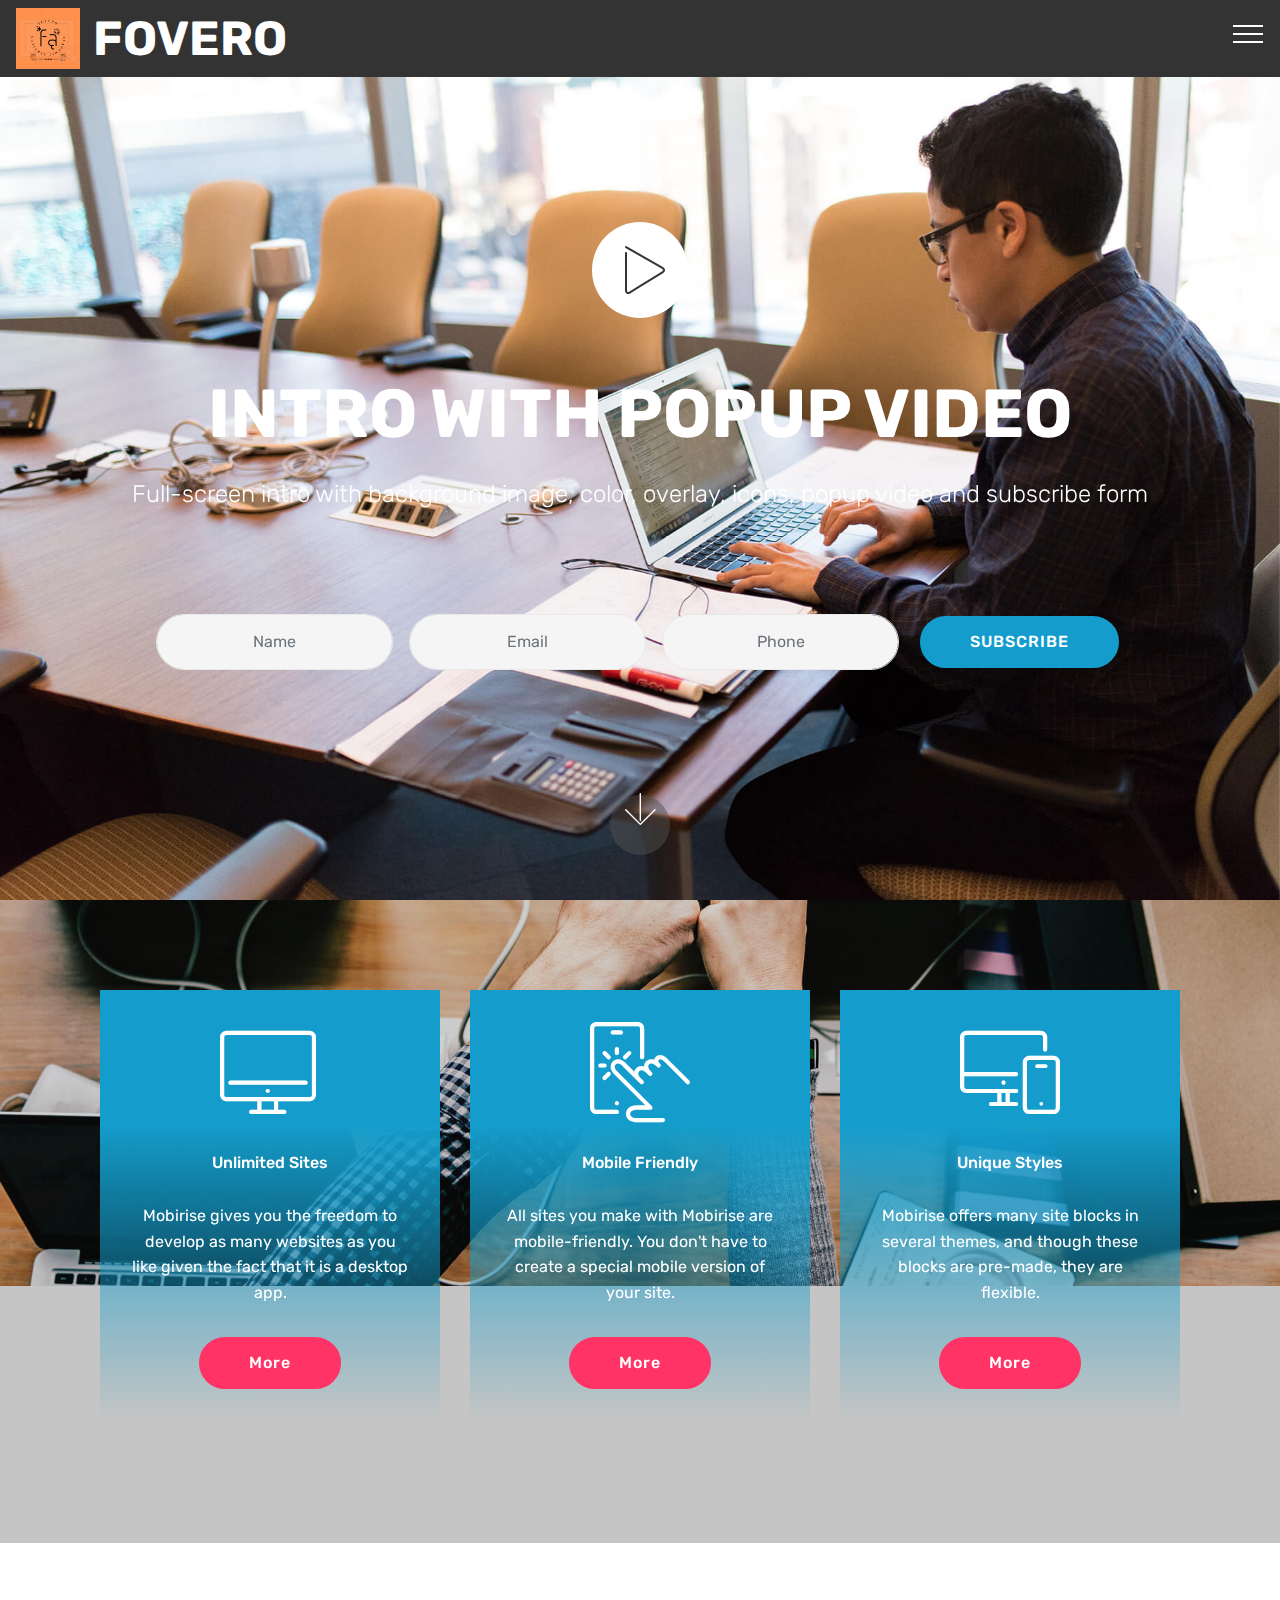
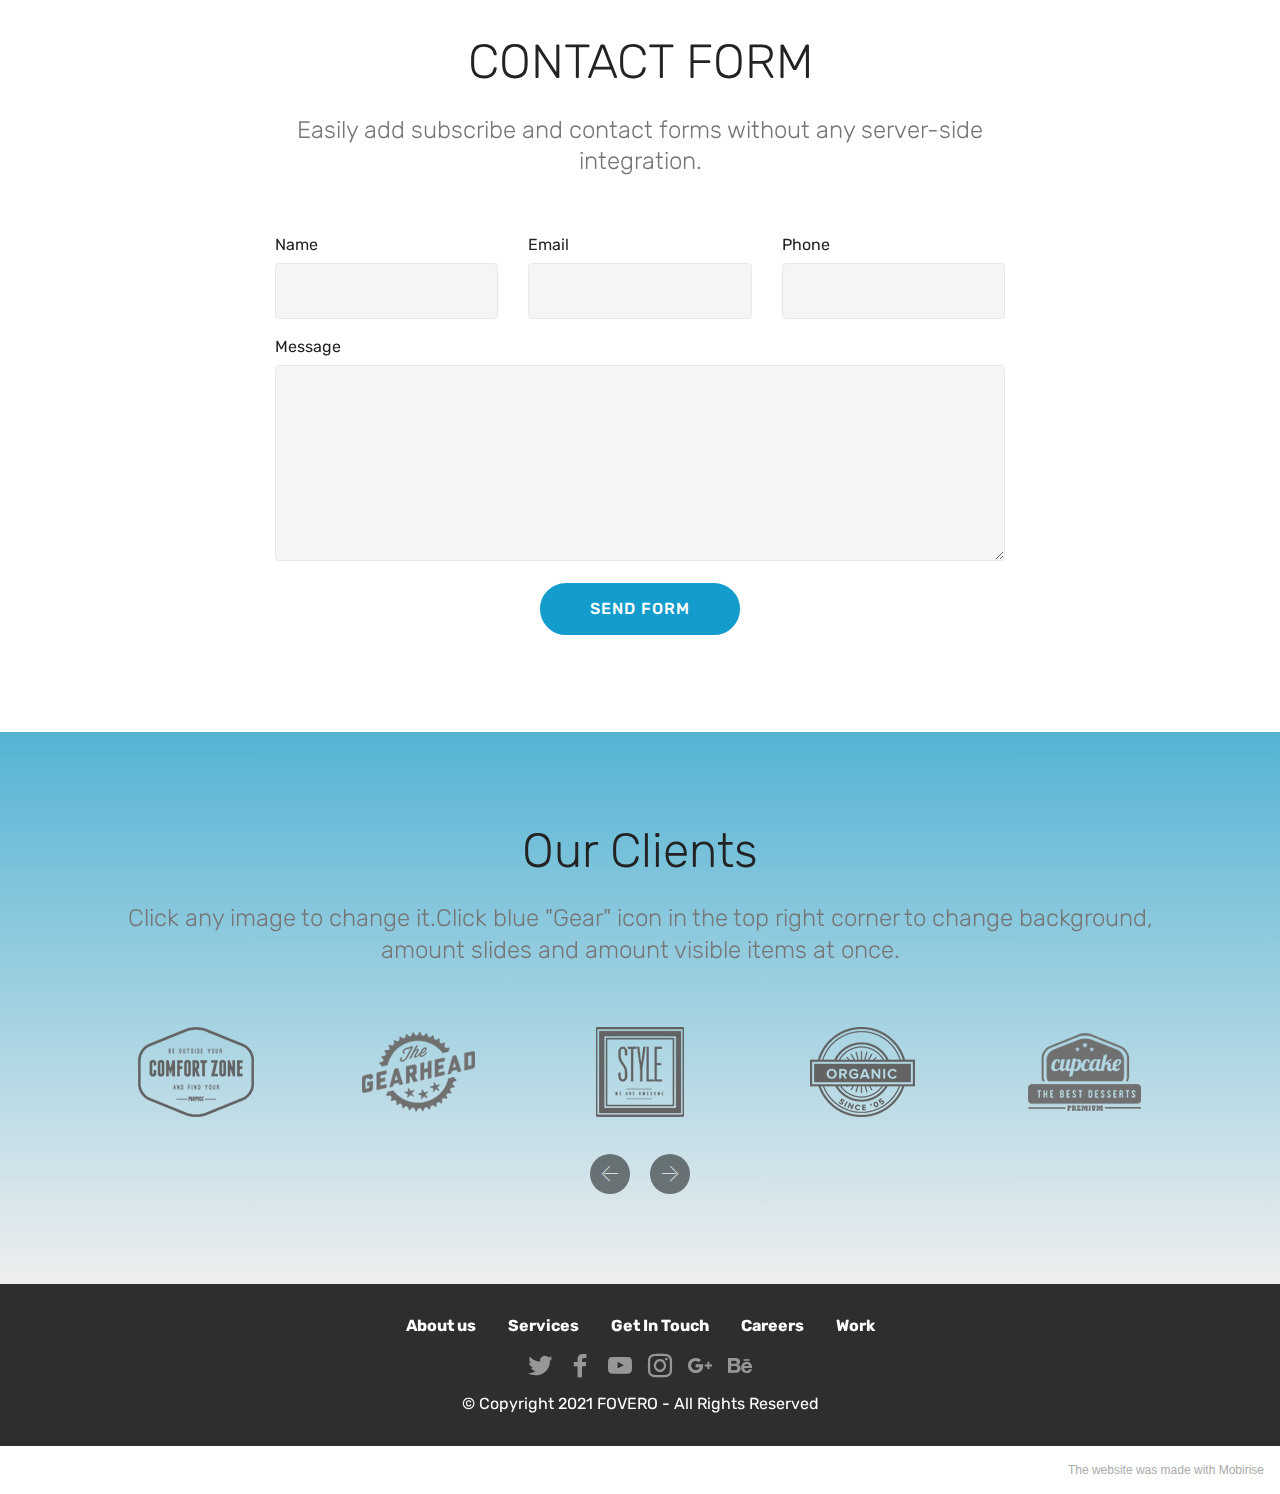
==== page1.html @ b253c5d9 "create github pages" ====
<!DOCTYPE html>
<html  >
<head>
  <!-- Site made with Mobirise Website Builder v5.2.0, https://mobirise.com -->
  <meta charset="UTF-8">
  <meta http-equiv="X-UA-Compatible" content="IE=edge">
  <meta name="generator" content="Mobirise v5.2.0, mobirise.com">
  <meta name="viewport" content="width=device-width, initial-scale=1, minimum-scale=1">
  <link rel="shortcut icon" href="assets/images/logo-122x116.png" type="image/x-icon">
  <meta name="description" content="Web Builder Description">
  
  
  <title>About Us</title>
  <link rel="stylesheet" href="assets/web/assets/mobirise-icons/mobirise-icons.css">
  <link rel="stylesheet" href="assets/bootstrap/css/bootstrap.min.css">
  <link rel="stylesheet" href="assets/bootstrap/css/bootstrap-grid.min.css">
  <link rel="stylesheet" href="assets/bootstrap/css/bootstrap-reboot.min.css">
  <link rel="stylesheet" href="assets/tether/tether.min.css">
  <link rel="stylesheet" href="assets/dropdown/css/style.css">
  <link rel="stylesheet" href="assets/socicon/css/styles.css">
  <link rel="stylesheet" href="assets/theme/css/style.css">
  <link rel="preload" as="style" href="assets/mobirise/css/mbr-additional.css"><link rel="stylesheet" href="assets/mobirise/css/mbr-additional.css" type="text/css">
  
  
  
  
</head>
<body>
  
  <section class="menu cid-snRO0mropA" once="menu" id="menu1-1">

    

    <nav class="navbar navbar-expand beta-menu navbar-dropdown align-items-center collapsed">
        <button class="navbar-toggler navbar-toggler-right" type="button" data-toggle="collapse" data-target="#navbarSupportedContent" aria-controls="navbarSupportedContent" aria-expanded="false" aria-label="Toggle navigation">
            <div class="hamburger">
                <span></span>
                <span></span>
                <span></span>
                <span></span>
            </div>
        </button>
        <div class="menu-logo">
            <div class="navbar-brand">
                <span class="navbar-logo">
                    <a href="https://mobirise.com">
                         <img src="assets/images/logo-122x116.png" alt="Mobirise" title="" style="height: 3.8rem;">
                    </a>
                </span>
                <span class="navbar-caption-wrap"><a class="navbar-caption text-white display-2" href="https://mobirise.com">
                        FOVERO</a></span>
            </div>
        </div>
        <div class="collapse navbar-collapse" id="navbarSupportedContent">
            <ul class="navbar-nav nav-dropdown" data-app-modern-menu="true"><li class="nav-item">
                    <a class="nav-link link text-white display-4" href="index.html">
                        <span class="mbri-home mbr-iconfont mbr-iconfont-btn"></span>
                        Services
                    </a>
                </li>
                <li class="nav-item">
                    <a class="nav-link link text-white display-4" href="#top">
                        <span class="mbri-search mbr-iconfont mbr-iconfont-btn"></span>
                        About Us
                    </a>
                </li></ul>
            <div class="navbar-buttons mbr-section-btn">
                <a class="btn btn-sm btn-primary display-4" href="https://mobirise.com">
                    <span class="mbri-save mbr-iconfont mbr-iconfont-btn "></span>
                    Try It Now!
                </a>
            </div>
        </div>
    </nav>
</section>

<section class="header13 cid-snRPPybQqR mbr-fullscreen mbr-parallax-background" id="header13-3">

    

    

    <div class="container">
        <div class="mbr-media show-modal align-center pb-4 mb-4 pt-5" data-modal=".modalWindow">
            <span class="mbri-play mbr-icofont"></span>
        </div>

        <h1 class="mbr-section-title align-center pb-3 mbr-white mbr-bold mbr-fonts-style display-1">
            INTRO WITH POPUP VIDEO
        </h1>

        <h3 class="mbr-section-subtitle mbr-fonts-style display-5">
            Full-screen intro with background image, color, overlay, icons, popup video and subscribe form
        </h3>

        <div class="container mt-5 pt-5 pb-5">
            <div class="media-container-column" data-form-type="formoid">
                <div data-form-alert="" hidden="">
                    Thanks for filling out the form!
                </div>

                <form class="form-inline" action="https://mobirise.eu/" method="post" data-form-title="Mobirise Form">
                    <input type="hidden" value="eRTT5lL+KS7j+IxpWlx6i//y8ORiAkQ9LmidI/5Sx6xkfhIDrjpSJiAZeFlljllAndSexQqhwToSU6Xwt6XE3cvXqV9BMJOxq1lUsDuPBnIW7+Q1lJ/7Zdvy3K9DIMgg" data-form-email="true">
                    <div class="form-group">
                        <input type="text" class="form-control input-sm input-inverse" name="name" required="" data-form-field="Name" placeholder="Name" id="name-header13-3">
                    </div>
                    <div class="form-group">
                        <input type="email" class="form-control input-sm input-inverse" name="email" required="" data-form-field="Email" placeholder="Email" id="email-header13-3">
                    </div>
                    <div class="form-group">
                        <input type="tel" class="form-control input-sm input-inverse" name="phone" data-form-field="Phone" placeholder="Phone" id="phone-header13-3">
                    </div>
                    <div class="buttons-wrap">
                        <button href="" class="btn btn-primary display-4" type="submit" role="button">SUBSCRIBE</button>
                    </div>
                </form>
            </div>
        </div>
    </div>

    <div>
        <div class="modalWindow" style="display: none;">
            <div class="modalWindow-container">
                <div class="modalWindow-video-container">
                    <div class="modalWindow-video">
                        <iframe width="100%" height="100%" frameborder="0" allowfullscreen="1" data-src="http://www.youtube.com/watch?v=uNCr7NdOJgw"></iframe>
                    </div>
                    <a class="close" role="button" data-dismiss="modal">
                        <span aria-hidden="true" class="mbri-close mbr-iconfont closeModal"></span>
                        <span class="sr-only">Close</span>
                    </a>
                </div>
            </div>
        </div>
    </div>

    <div class="mbr-arrow hidden-sm-down" aria-hidden="true">
        <a href="#next">
            <i class="mbri-down mbr-iconfont"></i>
        </a>
    </div>
</section>

<section class="features8 cid-snRPXCIhER mbr-parallax-background" id="features8-5">

    

    <div class="mbr-overlay" style="opacity: 0.2; background-color: rgb(35, 35, 35);">
    </div>

    <div class="container">
        <div class="media-container-row">

            <div class="card col-12 col-md-6 col-lg-4">
                <div class="card-img">
                    <span class="mbri-desktop mbr-iconfont"></span>
                </div>
                <div class="card-box align-center">
                    <h4 class="card-title mbr-fonts-style display-7">
                        Unlimited Sites
                    </h4>
                    <p class="mbr-text mbr-fonts-style display-7">
                       Mobirise gives you the freedom to develop as many websites as you like given the fact that it is a desktop app.
                    </p>
                    <div class="mbr-section-btn text-center">
                        <a href="https://mobirise.com" class="btn btn-secondary display-4">
                            More
                        </a>
                    </div>
                </div>
            </div>

            <div class="card col-12 col-md-6 col-lg-4">
                <div class="card-img">
                    <span class="mbri-touch mbr-iconfont"></span>
                </div>
                <div class="card-box align-center">
                    <h4 class="card-title mbr-fonts-style display-7">
                        Mobile Friendly
                    </h4>
                    <p class="mbr-text mbr-fonts-style display-7">
                       All sites you make with Mobirise are mobile-friendly. You don't have to create a special mobile version of your site.
                    </p>
                    <div class="mbr-section-btn text-center">
                        <a href="https://mobirise.com" class="btn btn-secondary display-4">
                            More
                        </a>
                    </div>
                </div>
            </div>

            <div class="card col-12 col-md-6 col-lg-4">
                <div class="card-img">
                    <span class="mbri-responsive mbr-iconfont"></span>
                </div>
                <div class="card-box align-center">
                    <h4 class="card-title mbr-fonts-style display-7">
                        Unique Styles
                    </h4>
                    <p class="mbr-text mbr-fonts-style display-7">
                       Mobirise offers many site blocks in several themes, and though these blocks are pre-made, they are flexible.
                    </p>
                    <div class="mbr-section-btn text-center">
                        <a href="https://mobirise.com" class="btn btn-secondary display-4">
                            More
                        </a>
                    </div>
                </div>
            </div>

            
        </div>
    </div>
</section>

<section class="mbr-section form1 cid-snRQ2F6PRm" id="form1-6">

    

    
    <div class="container">
        <div class="row justify-content-center">
            <div class="title col-12 col-lg-8">
                <h2 class="mbr-section-title align-center pb-3 mbr-fonts-style display-2">
                    CONTACT FORM
                </h2>
                <h3 class="mbr-section-subtitle align-center mbr-light pb-3 mbr-fonts-style display-5">
                    Easily add subscribe and contact forms without any server-side integration.
                </h3>
            </div>
        </div>
    </div>
    <div class="container">
        <div class="row justify-content-center">
            <div class="media-container-column col-lg-8" data-form-type="formoid">
                    <div data-form-alert="" hidden="">
                        Thanks for filling out the form!
                    </div>
            
                    <form class="mbr-form" action="https://mobirise.eu/" method="post" data-form-title="Mobirise Form"><input type="hidden" name="email" data-form-email="true" value="PCs3IxPAFLkKi8PGnDvGKsmo4PEe+CM0sZxFoYB54k511U6OTu9mCBRj+riLh9+Q/ldybeb1OrD71lNeW0p4+r71WjTHlvpxwL0dgWnmhMED/u3Ec/XRfTf2YKi1DI7R">
                        <div class="row row-sm-offset">
                            <div class="col-md-4 multi-horizontal" data-for="name">
                                <div class="form-group">
                                    <label class="form-control-label mbr-fonts-style display-7" for="name-form1-6">Name</label>
                                    <input type="text" class="form-control" name="name" data-form-field="Name" required="" id="name-form1-6">
                                </div>
                            </div>
                            <div class="col-md-4 multi-horizontal" data-for="email">
                                <div class="form-group">
                                    <label class="form-control-label mbr-fonts-style display-7" for="email-form1-6">Email</label>
                                    <input type="email" class="form-control" name="email" data-form-field="Email" required="" id="email-form1-6">
                                </div>
                            </div>
                            <div class="col-md-4 multi-horizontal" data-for="phone">
                                <div class="form-group">
                                    <label class="form-control-label mbr-fonts-style display-7" for="phone-form1-6">Phone</label>
                                    <input type="tel" class="form-control" name="phone" data-form-field="Phone" id="phone-form1-6">
                                </div>
                            </div>
                        </div>
                        <div class="form-group" data-for="message">
                            <label class="form-control-label mbr-fonts-style display-7" for="message-form1-6">Message</label>
                            <textarea type="text" class="form-control" name="message" rows="7" data-form-field="Message" id="message-form1-6"></textarea>
                        </div>
            
                        <span class="input-group-btn">
                            <button href="" type="submit" class="btn btn-primary btn-form display-4">SEND FORM</button>
                        </span>
                    </form>
            </div>
        </div>
    </div>
</section>

<section class="clients cid-snRQ9jUajP" id="clients-7">
      

    
        <div class="container mb-5">
            <div class="media-container-row">
                <div class="col-12 align-center">
                    <h2 class="mbr-section-title pb-3 mbr-fonts-style display-2">
                        Our Clients
                    </h2>
                    <h3 class="mbr-section-subtitle mbr-light mbr-fonts-style display-5">
                        Click any image to change it.Click blue "Gear" icon in the top right corner to change background, amount slides and amount visible items at once.
                    </h3>
                </div>
            </div>
        </div>

    <div class="container">
        <div class="carousel slide" data-ride="carousel" role="listbox">
            <div class="carousel-inner" data-visible="5">
                
                
                
                
                
            <div class="carousel-item ">
                    <div class="media-container-row">
                        <div class="col-md-12">
                            <div class="wrap-img ">
                                <img src="assets/images/1.png" class="img-responsive clients-img">
                            </div>
                        </div>
                    </div>
                </div><div class="carousel-item ">
                    <div class="media-container-row">
                        <div class="col-md-12">
                            <div class="wrap-img ">
                                <img src="assets/images/2.png" class="img-responsive clients-img">
                            </div>
                        </div>
                    </div>
                </div><div class="carousel-item ">
                    <div class="media-container-row">
                        <div class="col-md-12">
                            <div class="wrap-img ">
                                <img src="assets/images/3.png" class="img-responsive clients-img">
                            </div>
                        </div>
                    </div>
                </div><div class="carousel-item ">
                    <div class="media-container-row">
                        <div class="col-md-12">
                            <div class="wrap-img ">
                                <img src="assets/images/4.png" class="img-responsive clients-img">
                            </div>
                        </div>
                    </div>
                </div><div class="carousel-item ">
                    <div class="media-container-row">
                        <div class="col-md-12">
                            <div class="wrap-img ">
                                <img src="assets/images/5.png" class="img-responsive clients-img">
                            </div>
                        </div>
                    </div>
                </div></div>
            <div class="carousel-controls">
                <a data-app-prevent-settings="" class="carousel-control carousel-control-prev" role="button" data-slide="prev">
                    <span aria-hidden="true" class="mbri-left mbr-iconfont"></span>
                    <span class="sr-only">Previous</span>
                </a>
                <a data-app-prevent-settings="" class="carousel-control carousel-control-next" role="button" data-slide="next">
                    <span aria-hidden="true" class="mbri-right mbr-iconfont"></span>
                    <span class="sr-only">Next</span>
                </a>
            </div>
        </div>
    </div>
</section>

<section once="" class="cid-snRQcIll5e" id="footer7-8">

    

    

    <div class="container">
        <div class="media-container-row align-center mbr-white">
            <div class="row row-links">
                <ul class="foot-menu">
                    
                    
                    
                    
                    
                <li class="foot-menu-item mbr-fonts-style display-7">
                        <a class="text-white mbr-bold" href="#" target="_blank">About us</a>
                    </li><li class="foot-menu-item mbr-fonts-style display-7">
                        <a class="text-white mbr-bold" href="#" target="_blank">Services</a>
                    </li><li class="foot-menu-item mbr-fonts-style display-7">
                        <a class="text-white mbr-bold" href="#" target="_blank">Get In Touch</a>
                    </li><li class="foot-menu-item mbr-fonts-style display-7">
                        <a class="text-white mbr-bold" href="#" target="_blank">Careers</a>
                    </li><li class="foot-menu-item mbr-fonts-style display-7">
                        <a class="text-white mbr-bold" href="#" target="_blank">Work</a>
                    </li></ul>
            </div>
            <div class="row social-row">
                <div class="social-list align-right pb-2">
                    
                    
                    
                    
                    
                    
                <div class="soc-item">
                        <a href="https://twitter.com/mobirise" target="_blank">
                            <span class="socicon-twitter socicon mbr-iconfont mbr-iconfont-social"></span>
                        </a>
                    </div><div class="soc-item">
                        <a href="https://www.facebook.com/pages/Mobirise/1616226671953247" target="_blank">
                            <span class="socicon-facebook socicon mbr-iconfont mbr-iconfont-social"></span>
                        </a>
                    </div><div class="soc-item">
                        <a href="https://www.youtube.com/c/mobirise" target="_blank">
                            <span class="socicon-youtube socicon mbr-iconfont mbr-iconfont-social"></span>
                        </a>
                    </div><div class="soc-item">
                        <a href="https://instagram.com/mobirise" target="_blank">
                            <span class="socicon-instagram socicon mbr-iconfont mbr-iconfont-social"></span>
                        </a>
                    </div><div class="soc-item">
                        <a href="https://plus.google.com/u/0/+Mobirise" target="_blank">
                            <span class="socicon-googleplus socicon mbr-iconfont mbr-iconfont-social"></span>
                        </a>
                    </div><div class="soc-item">
                        <a href="https://www.behance.net/Mobirise" target="_blank">
                            <span class="socicon-behance socicon mbr-iconfont mbr-iconfont-social"></span>
                        </a>
                    </div></div>
            </div>
            <div class="row row-copirayt">
                <p class="mbr-text mb-0 mbr-fonts-style mbr-white align-center display-7">
                    © Copyright 2021 FOVERO - All Rights Reserved
                </p>
            </div>
        </div>
    </div>
</section><section style="background-color: #fff; font-family: -apple-system, BlinkMacSystemFont, 'Segoe UI', 'Roboto', 'Helvetica Neue', Arial, sans-serif; color:#aaa; font-size:12px; padding: 0; align-items: center; display: flex;"><a href="https://mobirise.site/n" style="flex: 1 1; height: 3rem; padding-left: 1rem;"></a><p style="flex: 0 0 auto; margin:0; padding-right:1rem;"><a href="https://mobirise.site/c" style="color:#aaa;">The</a> website was made with Mobirise</p></section><script src="assets/web/assets/jquery/jquery.min.js"></script>  <script src="assets/popper/popper.min.js"></script>  <script src="assets/bootstrap/js/bootstrap.min.js"></script>  <script src="assets/tether/tether.min.js"></script>  <script src="assets/smoothscroll/smooth-scroll.js"></script>  <script src="assets/dropdown/js/nav-dropdown.js"></script>  <script src="assets/dropdown/js/navbar-dropdown.js"></script>  <script src="assets/touchswipe/jquery.touch-swipe.min.js"></script>  <script src="assets/playervimeo/vimeo_player.js"></script>  <script src="assets/parallax/jarallax.min.js"></script>  <script src="assets/bootstrapcarouselswipe/bootstrap-carousel-swipe.js"></script>  <script src="assets/mbr-clients-slider/mbr-clients-slider.js"></script>  <script src="assets/theme/js/script.js"></script>  <script src="assets/formoid/formoid.min.js"></script>  
  
  
</body>
</html>
---- assets/web/assets/mobirise-icons/mobirise-icons.css ----
@font-face {
  font-family: 'MobiriseIcons';
  src:  url('mobirise-icons.eot?spat4u');
  src:  url('mobirise-icons.eot?spat4u#iefix') format('embedded-opentype'),
    url('mobirise-icons.ttf?spat4u') format('truetype'),
    url('mobirise-icons.woff?spat4u') format('woff'),
    url('mobirise-icons.svg?spat4u#MobiriseIcons') format('svg');
  font-weight: normal;
  font-style: normal;
  font-display: swap;
}

[class^="mbri-"], [class*=" mbri-"] {
  /* use !important to prevent issues with browser extensions that change fonts */
  font-family: MobiriseIcons !important;
  speak: none;
  font-style: normal;
  font-weight: normal;
  font-variant: normal;
  text-transform: none;
  line-height: 1;

  /* Better Font Rendering =========== */
  -webkit-font-smoothing: antialiased;
  -moz-osx-font-smoothing: grayscale;
}

.mbri-add-submenu:before {
  content: "\e900";
}
.mbri-alert:before {
  content: "\e901";
}
.mbri-align-center:before {
  content: "\e902";
}
.mbri-align-justify:before {
  content: "\e903";
}
.mbri-align-left:before {
  content: "\e904";
}
.mbri-align-right:before {
  content: "\e905";
}
.mbri-android:before {
  content: "\e906";
}
.mbri-apple:before {
  content: "\e907";
}
.mbri-arrow-down:before {
  content: "\e908";
}
.mbri-arrow-next:before {
  content: "\e909";
}
.mbri-arrow-prev:before {
  content: "\e90a";
}
.mbri-arrow-up:before {
  content: "\e90b";
}
.mbri-bold:before {
  content: "\e90c";
}
.mbri-bookmark:before {
  content: "\e90d";
}
.mbri-bootstrap:before {
  content: "\e90e";
}
.mbri-briefcase:before {
  content: "\e90f";
}
.mbri-browse:before {
  content: "\e910";
}
.mbri-bulleted-list:before {
  content: "\e911";
}
.mbri-calendar:before {
  content: "\e912";
}
.mbri-camera:before {
  content: "\e913";
}
.mbri-cart-add:before {
  content: "\e914";
}
.mbri-cart-full:before {
  content: "\e915";
}
.mbri-cash:before {
  content: "\e916";
}
.mbri-change-style:before {
  content: "\e917";
}
.mbri-chat:before {
  content: "\e918";
}
.mbri-clock:before {
  content: "\e919";
}
.mbri-close:before {
  content: "\e91a";
}
.mbri-cloud:before {
  content: "\e91b";
}
.mbri-code:before {
  content: "\e91c";
}
.mbri-contact-form:before {
  content: "\e91d";
}
.mbri-credit-card:before {
  content: "\e91e";
}
.mbri-cursor-click:before {
  content: "\e91f";
}
.mbri-cust-feedback:before {
  content: "\e920";
}
.mbri-database:before {
  content: "\e921";
}
.mbri-delivery:before {
  content: "\e922";
}
.mbri-desktop:before {
  content: "\e923";
}
.mbri-devices:before {
  content: "\e924";
}
.mbri-down:before {
  content: "\e925";
}
.mbri-download:before {
  content: "\e989";
}
.mbri-drag-n-drop:before {
  content: "\e927";
}
.mbri-drag-n-drop2:before {
  content: "\e928";
}
.mbri-edit:before {
  content: "\e929";
}
.mbri-edit2:before {
  content: "\e92a";
}
.mbri-error:before {
  content: "\e92b";
}
.mbri-extension:before {
  content: "\e92c";
}
.mbri-features:before {
  content: "\e92d";
}
.mbri-file:before {
  content: "\e92e";
}
.mbri-flag:before {
  content: "\e92f";
}
.mbri-folder:before {
  content: "\e930";
}
.mbri-gift:before {
  content: "\e931";
}
.mbri-github:before {
  content: "\e932";
}
.mbri-globe:before {
  content: "\e933";
}
.mbri-globe-2:before {
  content: "\e934";
}
.mbri-growing-chart:before {
  content: "\e935";
}
.mbri-hearth:before {
  content: "\e936";
}
.mbri-help:before {
  content: "\e937";
}
.mbri-home:before {
  content: "\e938";
}
.mbri-hot-cup:before {
  content: "\e939";
}
.mbri-idea:before {
  content: "\e93a";
}
.mbri-image-gallery:before {
  content: "\e93b";
}
.mbri-image-slider:before {
  content: "\e93c";
}
.mbri-info:before {
  content: "\e93d";
}
.mbri-italic:before {
  content: "\e93e";
}
.mbri-key:before {
  content: "\e93f";
}
.mbri-laptop:before {
  content: "\e940";
}
.mbri-layers:before {
  content: "\e941";
}
.mbri-left-right:before {
  content: "\e942";
}
.mbri-left:before {
  content: "\e943";
}
.mbri-letter:before {
  content: "\e944";
}
.mbri-like:before {
  content: "\e945";
}
.mbri-link:before {
  content: "\e946";
}
.mbri-lock:before {
  content: "\e947";
}
.mbri-login:before {
  content: "\e948";
}
.mbri-logout:before {
  content: "\e949";
}
.mbri-magic-stick:before {
  content: "\e94a";
}
.mbri-map-pin:before {
  content: "\e94b";
}
.mbri-menu:before {
  content: "\e94c";
}
.mbri-mobile:before {
  content: "\e94d";
}
.mbri-mobile2:before {
  content: "\e94e";
}
.mbri-mobirise:before {
  content: "\e94f";
}
.mbri-more-horizontal:before {
  content: "\e950";
}
.mbri-more-vertical:before {
  content: "\e951";
}
.mbri-music:before {
  content: "\e952";
}
.mbri-new-file:before {
  content: "\e953";
}
.mbri-numbered-list:before {
  content: "\e954";
}
.mbri-opened-folder:before {
  content: "\e955";
}
.mbri-pages:before {
  content: "\e956";
}
.mbri-paper-plane:before {
  content: "\e957";
}
.mbri-paperclip:before {
  content: "\e958";
}
.mbri-photo:before {
  content: "\e959";
}
.mbri-photos:before {
  content: "\e95a";
}
.mbri-pin:before {
  content: "\e95b";
}
.mbri-play:before {
  content: "\e95c";
}
.mbri-plus:before {
  content: "\e95d";
}
.mbri-preview:before {
  content: "\e95e";
}
.mbri-print:before {
  content: "\e95f";
}
.mbri-protect:before {
  content: "\e960";
}
.mbri-question:before {
  content: "\e961";
}
.mbri-quote-left:before {
  content: "\e962";
}
.mbri-quote-right:before {
  content: "\e963";
}
.mbri-refresh:before {
  content: "\e964";
}
.mbri-responsive:before {
  content: "\e965";
}
.mbri-right:before {
  content: "\e966";
}
.mbri-rocket:before {
  content: "\e967";
}
.mbri-sad-face:before {
  content: "\e968";
}
.mbri-sale:before {
  content: "\e969";
}
.mbri-save:before {
  content: "\e96a";
}
.mbri-search:before {
  content: "\e96b";
}
.mbri-setting:before {
  content: "\e96c";
}
.mbri-setting2:before {
  content: "\e96d";
}
.mbri-setting3:before {
  content: "\e96e";
}
.mbri-share:before {
  content: "\e96f";
}
.mbri-shopping-bag:before {
  content: "\e970";
}
.mbri-shopping-basket:before {
  content: "\e971";
}
.mbri-shopping-cart:before {
  content: "\e972";
}
.mbri-sites:before {
  content: "\e973";
}
.mbri-smile-face:before {
  content: "\e974";
}
.mbri-speed:before {
  content: "\e975";
}
.mbri-star:before {
  content: "\e976";
}
.mbri-success:before {
  content: "\e977";
}
.mbri-sun:before {
  content: "\e978";
}
.mbri-sun2:before {
  content: "\e979";
}
.mbri-tablet:before {
  content: "\e97a";
}
.mbri-tablet-vertical:before {
  content: "\e97b";
}
.mbri-target:before {
  content: "\e97c";
}
.mbri-timer:before {
  content: "\e97d";
}
.mbri-to-ftp:before {
  content: "\e97e";
}
.mbri-to-local-drive:before {
  content: "\e97f";
}
.mbri-touch-swipe:before {
  content: "\e980";
}
.mbri-touch:before {
  content: "\e981";
}
.mbri-trash:before {
  content: "\e982";
}
.mbri-underline:before {
  content: "\e983";
}
.mbri-unlink:before {
  content: "\e984";
}
.mbri-unlock:before {
  content: "\e985";
}
.mbri-up-down:before {
  content: "\e986";
}
.mbri-up:before {
  content: "\e987";
}
.mbri-update:before {
  content: "\e988";
}
.mbri-upload:before {
 content: "\e926"; 
}
.mbri-user:before {
  content: "\e98a";
}
.mbri-user2:before {
  content: "\e98b";
}
.mbri-users:before {
  content: "\e98c";
}
.mbri-video:before {
  content: "\e98d";
}
.mbri-video-play:before {
  content: "\e98e";
}
.mbri-watch:before {
  content: "\e98f";
}
.mbri-website-theme:before {
  content: "\e990";
}
.mbri-wifi:before {
  content: "\e991";
}
.mbri-windows:before {
  content: "\e992";
}
.mbri-zoom-out:before {
  content: "\e993";
}
.mbri-redo:before {
  content: "\e994";
}
.mbri-undo:before {
  content: "\e995";
}
---- assets/dropdown/css/style.css ----
.navbar-dropdown {
  left: 0;
  padding: 0;
  position: absolute;
  right: 0;
  top: 0;
  transition: all 0.45s ease;
  z-index: 1030;
  background: #282828; }
  .navbar-dropdown .navbar-logo {
    margin-right: 0.8rem;
    transition: margin 0.3s ease-in-out;
    vertical-align: middle; }
    .navbar-dropdown .navbar-logo img {
      height: 3.125rem;
      transition: all 0.3s ease-in-out; }
    .navbar-dropdown .navbar-logo.mbr-iconfont {
      font-size: 3.125rem;
      line-height: 3.125rem; }
  .navbar-dropdown .navbar-caption {
    font-weight: 700;
    white-space: normal;
    vertical-align: -4px;
    line-height: 3.125rem !important; }
    .navbar-dropdown .navbar-caption, .navbar-dropdown .navbar-caption:hover {
      color: inherit;
      text-decoration: none; }
  .navbar-dropdown .mbr-iconfont + .navbar-caption {
    vertical-align: -1px; }
  .navbar-dropdown.navbar-fixed-top {
    position: fixed; }
  .navbar-dropdown .navbar-brand span {
    vertical-align: -4px; }
  .navbar-dropdown.bg-color.transparent {
    background: none; }
  .navbar-dropdown.navbar-short .navbar-brand {
    padding: 0.625rem 0; }
    .navbar-dropdown.navbar-short .navbar-brand span {
      vertical-align: -1px; }
  .navbar-dropdown.navbar-short .navbar-caption {
    line-height: 2.375rem !important;
    vertical-align: -2px; }
  .navbar-dropdown.navbar-short .navbar-logo {
    margin-right: 0.5rem; }
    .navbar-dropdown.navbar-short .navbar-logo img {
      height: 2.375rem; }
    .navbar-dropdown.navbar-short .navbar-logo.mbr-iconfont {
      font-size: 2.375rem;
      line-height: 2.375rem; }
  .navbar-dropdown.navbar-short .mbr-table-cell {
    height: 3.625rem; }
  .navbar-dropdown .navbar-close {
    left: 0.6875rem;
    position: fixed;
    top: 0.75rem;
    z-index: 1000; }
  .navbar-dropdown .hamburger-icon {
    content: "";
    display: inline-block;
    vertical-align: middle;
    width: 16px;
    -webkit-box-shadow: 0 -6px 0 1px #282828,0 0 0 1px #282828,0 6px 0 1px #282828;
    -moz-box-shadow: 0 -6px 0 1px #282828,0 0 0 1px #282828,0 6px 0 1px #282828;
    box-shadow: 0 -6px 0 1px #282828,0 0 0 1px #282828,0 6px 0 1px #282828; }

.dropdown-menu .dropdown-toggle[data-toggle="dropdown-submenu"]::after {
  border-bottom: 0.35em solid transparent;
  border-left: 0.35em solid;
  border-right: 0;
  border-top: 0.35em solid transparent;
  margin-left: 0.3rem; }

.dropdown-menu .dropdown-item:focus {
  outline: 0; }

.nav-dropdown {
  font-size: 0.75rem;
  font-weight: 500;
  height: auto !important; }
  .nav-dropdown .nav-btn {
    padding-left: 1rem; }
  .nav-dropdown .link {
    margin: .667em 1.667em;
    font-weight: 500;
    padding: 0;
    transition: color .2s ease-in-out; }
    .nav-dropdown .link.dropdown-toggle {
      margin-right: 2.583em; }
      .nav-dropdown .link.dropdown-toggle::after {
        margin-left: .25rem;
        border-top: 0.35em solid;
        border-right: 0.35em solid transparent;
        border-left: 0.35em solid transparent;
        border-bottom: 0; }
      .nav-dropdown .link.dropdown-toggle[aria-expanded="true"] {
        margin: 0;
        padding: 0.667em 3.263em  0.667em 1.667em; }
  .nav-dropdown .link::after,
  .nav-dropdown .dropdown-item::after {
    color: inherit; }
  .nav-dropdown .btn {
    font-size: 0.75rem;
    font-weight: 700;
    letter-spacing: 0;
    margin-bottom: 0;
    padding-left: 1.25rem;
    padding-right: 1.25rem; }
  .nav-dropdown .dropdown-menu {
    border-radius: 0;
    border: 0;
    left: 0;
    margin: 0;
    padding-bottom: 1.25rem;
    padding-top: 1.25rem;
    position: relative; }
  .nav-dropdown .dropdown-submenu {
    margin-left: 0.125rem;
    top: 0; }
  .nav-dropdown .dropdown-item {
    font-weight: 500;
    line-height: 2;
    padding: 0.3846em 4.615em 0.3846em 1.5385em;
    position: relative;
    transition: color .2s ease-in-out, background-color .2s ease-in-out; }
    .nav-dropdown .dropdown-item::after {
      margin-top: -0.3077em;
      position: absolute;
      right: 1.1538em;
      top: 50%; }
    .nav-dropdown .dropdown-item:focus, .nav-dropdown .dropdown-item:hover {
      background: none; }

@media (max-width: 767px) {
  .nav-dropdown.navbar-toggleable-sm {
    bottom: 0;
    display: none;
    left: 0;
    overflow-x: hidden;
    position: fixed;
    top: 0;
    transform: translateX(-100%);
    -ms-transform: translateX(-100%);
    -webkit-transform: translateX(-100%);
    width: 18.75rem;
    z-index: 999; } }
.nav-dropdown.navbar-toggleable-xl {
  bottom: 0;
  display: none;
  left: 0;
  overflow-x: hidden;
  position: fixed;
  top: 0;
  transform: translateX(-100%);
  -ms-transform: translateX(-100%);
  -webkit-transform: translateX(-100%);
  width: 18.75rem;
  z-index: 999; }

.nav-dropdown-sm {
  display: block !important;
  overflow-x: hidden;
  overflow: auto;
  padding-top: 3.875rem; }
  .nav-dropdown-sm::after {
    content: "";
    display: block;
    height: 3rem;
    width: 100%; }
  .nav-dropdown-sm.collapse.in ~ .navbar-close {
    display: block !important; }
  .nav-dropdown-sm.collapsing, .nav-dropdown-sm.collapse.in {
    transform: translateX(0);
    -ms-transform: translateX(0);
    -webkit-transform: translateX(0);
    transition: all 0.25s ease-out;
    -webkit-transition: all 0.25s ease-out;
    background: #282828; }
  .nav-dropdown-sm.collapsing[aria-expanded="false"] {
    transform: translateX(-100%);
    -ms-transform: translateX(-100%);
    -webkit-transform: translateX(-100%); }
  .nav-dropdown-sm .nav-item {
    display: block;
    margin-left: 0 !important;
    padding-left: 0; }
  .nav-dropdown-sm .link,
  .nav-dropdown-sm .dropdown-item {
    border-top: 1px dotted rgba(255, 255, 255, 0.1);
    font-size: 0.8125rem;
    line-height: 1.6;
    margin: 0 !important;
    padding: 0.875rem 2.4rem 0.875rem 1.5625rem !important;
    position: relative;
    white-space: normal; }
    .nav-dropdown-sm .link:focus, .nav-dropdown-sm .link:hover,
    .nav-dropdown-sm .dropdown-item:focus,
    .nav-dropdown-sm .dropdown-item:hover {
      background: rgba(0, 0, 0, 0.2) !important;
      color: #c0a375; }
  .nav-dropdown-sm .nav-btn {
    position: relative;
    padding: 1.5625rem 1.5625rem 0 1.5625rem; }
    .nav-dropdown-sm .nav-btn::before {
      border-top: 1px dotted rgba(255, 255, 255, 0.1);
      content: "";
      left: 0;
      position: absolute;
      top: 0;
      width: 100%; }
    .nav-dropdown-sm .nav-btn + .nav-btn {
      padding-top: 0.625rem; }
      .nav-dropdown-sm .nav-btn + .nav-btn::before {
        display: none; }
  .nav-dropdown-sm .btn {
    padding: 0.625rem 0; }
  .nav-dropdown-sm .dropdown-toggle[data-toggle="dropdown-submenu"]::after {
    margin-left: .25rem;
    border-top: 0.35em solid;
    border-right: 0.35em solid transparent;
    border-left: 0.35em solid transparent;
    border-bottom: 0; }
  .nav-dropdown-sm .dropdown-toggle[data-toggle="dropdown-submenu"][aria-expanded="true"]::after {
    border-top: 0;
    border-right: 0.35em solid transparent;
    border-left: 0.35em solid transparent;
    border-bottom: 0.35em solid; }
  .nav-dropdown-sm .dropdown-menu {
    margin: 0;
    padding: 0;
    position: relative;
    top: 0;
    left: 0;
    width: 100%;
    border: 0;
    float: none;
    border-radius: 0;
    background: none; }
  .nav-dropdown-sm .dropdown-submenu {
    left: 100%;
    margin-left: 0.125rem;
    margin-top: -1.25rem;
    top: 0; }

.navbar-toggleable-sm .nav-dropdown .dropdown-menu {
  position: absolute; }

.navbar-toggleable-sm .nav-dropdown .dropdown-submenu {
  left: 100%;
  margin-left: 0.125rem;
  margin-top: -1.25rem;
  top: 0; }

.navbar-toggleable-sm.opened .nav-dropdown .dropdown-menu {
  position: relative; }

.navbar-toggleable-sm.opened .nav-dropdown .dropdown-submenu {
  left: 0;
  margin-left: 00rem;
  margin-top: 0rem;
  top: 0; }

.is-builder .nav-dropdown.collapsing {
  transition: none !important; }

/*# sourceMappingURL=style.css.map */
---- assets/socicon/css/styles.css ----
@charset "UTF-8";

@font-face {
  font-family: 'Socicon';
  src:  url('../fonts/socicon.eot');
  src:  url('../fonts/socicon.eot?#iefix') format('embedded-opentype'),
    url('../fonts/socicon.woff2') format('woff2'),
    url('../fonts/socicon.ttf') format('truetype'),
    url('../fonts/socicon.woff') format('woff'),
    url('../fonts/socicon.svg#socicon') format('svg');
  font-weight: normal;
  font-style: normal;
}

[data-icon]:before {
  font-family: "socicon" !important;
  content: attr(data-icon);
  font-style: normal !important;
  font-weight: normal !important;
  font-variant: normal !important;
  text-transform: none !important;
  speak: none;
  line-height: 1;
  -webkit-font-smoothing: antialiased;
  -moz-osx-font-smoothing: grayscale;
}

[class^="socicon-"], [class*=" socicon-"] {
  /* use !important to prevent issues with browser extensions that change fonts */
  font-family: 'Socicon' !important;
  speak: none;
  font-style: normal;
  font-weight: normal;
  font-variant: normal;
  text-transform: none;
  line-height: 1;

  /* Better Font Rendering =========== */
  -webkit-font-smoothing: antialiased;
  -moz-osx-font-smoothing: grayscale;
}

.socicon-eitaa:before {
  content: "\e97c";
}
.socicon-soroush:before {
  content: "\e97d";
}
.socicon-bale:before {
  content: "\e97e";
}
.socicon-zazzle:before {
  content: "\e97b";
}
.socicon-society6:before {
  content: "\e97a";
}
.socicon-redbubble:before {
  content: "\e979";
}
.socicon-avvo:before {
  content: "\e978";
}
.socicon-stitcher:before {
  content: "\e977";
}
.socicon-googlehangouts:before {
  content: "\e974";
}
.socicon-dlive:before {
  content: "\e975";
}
.socicon-vsco:before {
  content: "\e976";
}
.socicon-flipboard:before {
  content: "\e973";
}
.socicon-ubuntu:before {
  content: "\e958";
}
.socicon-artstation:before {
  content: "\e959";
}
.socicon-invision:before {
  content: "\e95a";
}
.socicon-torial:before {
  content: "\e95b";
}
.socicon-collectorz:before {
  content: "\e95c";
}
.socicon-seenthis:before {
  content: "\e95d";
}
.socicon-googleplaymusic:before {
  content: "\e95e";
}
.socicon-debian:before {
  content: "\e95f";
}
.socicon-filmfreeway:before {
  content: "\e960";
}
.socicon-gnome:before {
  content: "\e961";
}
.socicon-itchio:before {
  content: "\e962";
}
.socicon-jamendo:before {
  content: "\e963";
}
.socicon-mix:before {
  content: "\e964";
}
.socicon-sharepoint:before {
  content: "\e965";
}
.socicon-tinder:before {
  content: "\e966";
}
.socicon-windguru:before {
  content: "\e967";
}
.socicon-cdbaby:before {
  content: "\e968";
}
.socicon-elementaryos:before {
  content: "\e969";
}
.socicon-stage32:before {
  content: "\e96a";
}
.socicon-tiktok:before {
  content: "\e96b";
}
.socicon-gitter:before {
  content: "\e96c";
}
.socicon-letterboxd:before {
  content: "\e96d";
}
.socicon-threema:before {
  content: "\e96e";
}
.socicon-splice:before {
  content: "\e96f";
}
.socicon-metapop:before {
  content: "\e970";
}
.socicon-naver:before {
  content: "\e971";
}
.socicon-remote:before {
  content: "\e972";
}
.socicon-internet:before {
  content: "\e957";
}
.socicon-moddb:before {
  content: "\e94b";
}
.socicon-indiedb:before {
  content: "\e94c";
}
.socicon-traxsource:before {
  content: "\e94d";
}
.socicon-gamefor:before {
  content: "\e94e";
}
.socicon-pixiv:before {
  content: "\e94f";
}
.socicon-myanimelist:before {
  content: "\e950";
}
.socicon-blackberry:before {
  content: "\e951";
}
.socicon-wickr:before {
  content: "\e952";
}
.socicon-spip:before {
  content: "\e953";
}
.socicon-napster:before {
  content: "\e954";
}
.socicon-beatport:before {
  content: "\e955";
}
.socicon-hackerone:before {
  content: "\e956";
}
.socicon-hackernews:before {
  content: "\e946";
}
.socicon-smashwords:before {
  content: "\e947";
}
.socicon-kobo:before {
  content: "\e948";
}
.socicon-bookbub:before {
  content: "\e949";
}
.socicon-mailru:before {
  content: "\e94a";
}
.socicon-gitlab:before {
  content: "\e945";
}
.socicon-instructables:before {
  content: "\e944";
}
.socicon-portfolio:before {
  content: "\e943";
}
.socicon-codered:before {
  content: "\e940";
}
.socicon-origin:before {
  content: "\e941";
}
.socicon-nextdoor:before {
  content: "\e942";
}
.socicon-udemy:before {
  content: "\e93f";
}
.socicon-livemaster:before {
  content: "\e93e";
}
.socicon-crunchbase:before {
  content: "\e93b";
}
.socicon-homefy:before {
  content: "\e93c";
}
.socicon-calendly:before {
  content: "\e93d";
}
.socicon-realtor:before {
  content: "\e90f";
}
.socicon-tidal:before {
  content: "\e910";
}
.socicon-qobuz:before {
  content: "\e911";
}
.socicon-natgeo:before {
  content: "\e912";
}
.socicon-mastodon:before {
  content: "\e913";
}
.socicon-unsplash:before {
  content: "\e914";
}
.socicon-homeadvisor:before {
  content: "\e915";
}
.socicon-angieslist:before {
  content: "\e916";
}
.socicon-codepen:before {
  content: "\e917";
}
.socicon-slack:before {
  content: "\e918";
}
.socicon-openaigym:before {
  content: "\e919";
}
.socicon-logmein:before {
  content: "\e91a";
}
.socicon-fiverr:before {
  content: "\e91b";
}
.socicon-gotomeeting:before {
  content: "\e91c";
}
.socicon-aliexpress:before {
  content: "\e91d";
}
.socicon-guru:before {
  content: "\e91e";
}
.socicon-appstore:before {
  content: "\e91f";
}
.socicon-homes:before {
  content: "\e920";
}
.socicon-zoom:before {
  content: "\e921";
}
.socicon-alibaba:before {
  content: "\e922";
}
.socicon-craigslist:before {
  content: "\e923";
}
.socicon-wix:before {
  content: "\e924";
}
.socicon-redfin:before {
  content: "\e925";
}
.socicon-googlecalendar:before {
  content: "\e926";
}
.socicon-shopify:before {
  content: "\e927";
}
.socicon-freelancer:before {
  content: "\e928";
}
.socicon-seedrs:before {
  content: "\e929";
}
.socicon-bing:before {
  content: "\e92a";
}
.socicon-doodle:before {
  content: "\e92b";
}
.socicon-bonanza:before {
  content: "\e92c";
}
.socicon-squarespace:before {
  content: "\e92d";
}
.socicon-toptal:before {
  content: "\e92e";
}
.socicon-gust:before {
  content: "\e92f";
}
.socicon-ask:before {
  content: "\e930";
}
.socicon-trulia:before {
  content: "\e931";
}
.socicon-loomly:before {
  content: "\e932";
}
.socicon-ghost:before {
  content: "\e933";
}
.socicon-upwork:before {
  content: "\e934";
}
.socicon-fundable:before {
  content: "\e935";
}
.socicon-booking:before {
  content: "\e936";
}
.socicon-googlemaps:before {
  content: "\e937";
}
.socicon-zillow:before {
  content: "\e938";
}
.socicon-niconico:before {
  content: "\e939";
}
.socicon-toneden:before {
  content: "\e93a";
}
.socicon-augment:before {
  content: "\e908";
}
.socicon-bitbucket:before {
  content: "\e909";
}
.socicon-fyuse:before {
  content: "\e90a";
}
.socicon-yt-gaming:before {
  content: "\e90b";
}
.socicon-sketchfab:before {
  content: "\e90c";
}
.socicon-mobcrush:before {
  content: "\e90d";
}
.socicon-microsoft:before {
  content: "\e90e";
}
.socicon-pandora:before {
  content: "\e907";
}
.socicon-messenger:before {
  content: "\e906";
}
.socicon-gamewisp:before {
  content: "\e905";
}
.socicon-bloglovin:before {
  content: "\e904";
}
.socicon-tunein:before {
  content: "\e903";
}
.socicon-gamejolt:before {
  content: "\e901";
}
.socicon-trello:before {
  content: "\e902";
}
.socicon-spreadshirt:before {
  content: "\e900";
}
.socicon-500px:before {
  content: "\e000";
}
.socicon-8tracks:before {
  content: "\e001";
}
.socicon-airbnb:before {
  content: "\e002";
}
.socicon-alliance:before {
  content: "\e003";
}
.socicon-amazon:before {
  content: "\e004";
}
.socicon-amplement:before {
  content: "\e005";
}
.socicon-android:before {
  content: "\e006";
}
.socicon-angellist:before {
  content: "\e007";
}
.socicon-apple:before {
  content: "\e008";
}
.socicon-appnet:before {
  content: "\e009";
}
.socicon-baidu:before {
  content: "\e00a";
}
.socicon-bandcamp:before {
  content: "\e00b";
}
.socicon-battlenet:before {
  content: "\e00c";
}
.socicon-mixer:before {
  content: "\e00d";
}
.socicon-bebee:before {
  content: "\e00e";
}
.socicon-bebo:before {
  content: "\e00f";
}
.socicon-behance:before {
  content: "\e010";
}
.socicon-blizzard:before {
  content: "\e011";
}
.socicon-blogger:before {
  content: "\e012";
}
.socicon-buffer:before {
  content: "\e013";
}
.socicon-chrome:before {
  content: "\e014";
}
.socicon-coderwall:before {
  content: "\e015";
}
.socicon-curse:before {
  content: "\e016";
}
.socicon-dailymotion:before {
  content: "\e017";
}
.socicon-deezer:before {
  content: "\e018";
}
.socicon-delicious:before {
  content: "\e019";
}
.socicon-deviantart:before {
  content: "\e01a";
}
.socicon-diablo:before {
  content: "\e01b";
}
.socicon-digg:before {
  content: "\e01c";
}
.socicon-discord:before {
  content: "\e01d";
}
.socicon-disqus:before {
  content: "\e01e";
}
.socicon-douban:before {
  content: "\e01f";
}
.socicon-draugiem:before {
  content: "\e020";
}
.socicon-dribbble:before {
  content: "\e021";
}
.socicon-drupal:before {
  content: "\e022";
}
.socicon-ebay:before {
  content: "\e023";
}
.socicon-ello:before {
  content: "\e024";
}
.socicon-endomodo:before {
  content: "\e025";
}
.socicon-envato:before {
  content: "\e026";
}
.socicon-etsy:before {
  content: "\e027";
}
.socicon-facebook:before {
  content: "\e028";
}
.socicon-feedburner:before {
  content: "\e029";
}
.socicon-filmweb:before {
  content: "\e02a";
}
.socicon-firefox:before {
  content: "\e02b";
}
.socicon-flattr:before {
  content: "\e02c";
}
.socicon-flickr:before {
  content: "\e02d";
}
.socicon-formulr:before {
  content: "\e02e";
}
.socicon-forrst:before {
  content: "\e02f";
}
.socicon-foursquare:before {
  content: "\e030";
}
.socicon-friendfeed:before {
  content: "\e031";
}
.socicon-github:before {
  content: "\e032";
}
.socicon-goodreads:before {
  content: "\e033";
}
.socicon-google:before {
  content: "\e034";
}
.socicon-googlescholar:before {
  content: "\e035";
}
.socicon-googlegroups:before {
  content: "\e036";
}
.socicon-googlephotos:before {
  content: "\e037";
}
.socicon-googleplus:before {
  content: "\e038";
}
.socicon-grooveshark:before {
  content: "\e039";
}
.socicon-hackerrank:before {
  content: "\e03a";
}
.socicon-hearthstone:before {
  content: "\e03b";
}
.socicon-hellocoton:before {
  content: "\e03c";
}
.socicon-heroes:before {
  content: "\e03d";
}
.socicon-smashcast:before {
  content: "\e03e";
}
.socicon-horde:before {
  content: "\e03f";
}
.socicon-houzz:before {
  content: "\e040";
}
.socicon-icq:before {
  content: "\e041";
}
.socicon-identica:before {
  content: "\e042";
}
.socicon-imdb:before {
  content: "\e043";
}
.socicon-instagram:before {
  content: "\e044";
}
.socicon-issuu:before {
  content: "\e045";
}
.socicon-istock:before {
  content: "\e046";
}
.socicon-itunes:before {
  content: "\e047";
}
.socicon-keybase:before {
  content: "\e048";
}
.socicon-lanyrd:before {
  content: "\e049";
}
.socicon-lastfm:before {
  content: "\e04a";
}
.socicon-line:before {
  content: "\e04b";
}
.socicon-linkedin:before {
  content: "\e04c";
}
.socicon-livejournal:before {
  content: "\e04d";
}
.socicon-lyft:before {
  content: "\e04e";
}
.socicon-macos:before {
  content: "\e04f";
}
.socicon-mail:before {
  content: "\e050";
}
.socicon-medium:before {
  content: "\e051";
}
.socicon-meetup:before {
  content: "\e052";
}
.socicon-mixcloud:before {
  content: "\e053";
}
.socicon-modelmayhem:before {
  content: "\e054";
}
.socicon-mumble:before {
  content: "\e055";
}
.socicon-myspace:before {
  content: "\e056";
}
.socicon-newsvine:before {
  content: "\e057";
}
.socicon-nintendo:before {
  content: "\e058";
}
.socicon-npm:before {
  content: "\e059";
}
.socicon-odnoklassniki:before {
  content: "\e05a";
}
.socicon-openid:before {
  content: "\e05b";
}
.socicon-opera:before {
  content: "\e05c";
}
.socicon-outlook:before {
  content: "\e05d";
}
.socicon-overwatch:before {
  content: "\e05e";
}
.socicon-patreon:before {
  content: "\e05f";
}
.socicon-paypal:before {
  content: "\e060";
}
.socicon-periscope:before {
  content: "\e061";
}
.socicon-persona:before {
  content: "\e062";
}
.socicon-pinterest:before {
  content: "\e063";
}
.socicon-play:before {
  content: "\e064";
}
.socicon-player:before {
  content: "\e065";
}
.socicon-playstation:before {
  content: "\e066";
}
.socicon-pocket:before {
  content: "\e067";
}
.socicon-qq:before {
  content: "\e068";
}
.socicon-quora:before {
  content: "\e069";
}
.socicon-raidcall:before {
  content: "\e06a";
}
.socicon-ravelry:before {
  content: "\e06b";
}
.socicon-reddit:before {
  content: "\e06c";
}
.socicon-renren:before {
  content: "\e06d";
}
.socicon-researchgate:before {
  content: "\e06e";
}
.socicon-residentadvisor:before {
  content: "\e06f";
}
.socicon-reverbnation:before {
  content: "\e070";
}
.socicon-rss:before {
  content: "\e071";
}
.socicon-sharethis:before {
  content: "\e072";
}
.socicon-skype:before {
  content: "\e073";
}
.socicon-slideshare:before {
  content: "\e074";
}
.socicon-smugmug:before {
  content: "\e075";
}
.socicon-snapchat:before {
  content: "\e076";
}
.socicon-songkick:before {
  content: "\e077";
}
.socicon-soundcloud:before {
  content: "\e078";
}
.socicon-spotify:before {
  content: "\e079";
}
.socicon-stackexchange:before {
  content: "\e07a";
}
.socicon-stackoverflow:before {
  content: "\e07b";
}
.socicon-starcraft:before {
  content: "\e07c";
}
.socicon-stayfriends:before {
  content: "\e07d";
}
.socicon-steam:before {
  content: "\e07e";
}
.socicon-storehouse:before {
  content: "\e07f";
}
.socicon-strava:before {
  content: "\e080";
}
.socicon-streamjar:before {
  content: "\e081";
}
.socicon-stumbleupon:before {
  content: "\e082";
}
.socicon-swarm:before {
  content: "\e083";
}
.socicon-teamspeak:before {
  content: "\e084";
}
.socicon-teamviewer:before {
  content: "\e085";
}
.socicon-technorati:before {
  content: "\e086";
}
.socicon-telegram:before {
  content: "\e087";
}
.socicon-tripadvisor:before {
  content: "\e088";
}
.socicon-tripit:before {
  content: "\e089";
}
.socicon-triplej:before {
  content: "\e08a";
}
.socicon-tumblr:before {
  content: "\e08b";
}
.socicon-twitch:before {
  content: "\e08c";
}
.socicon-twitter:before {
  content: "\e08d";
}
.socicon-uber:before {
  content: "\e08e";
}
.socicon-ventrilo:before {
  content: "\e08f";
}
.socicon-viadeo:before {
  content: "\e090";
}
.socicon-viber:before {
  content: "\e091";
}
.socicon-viewbug:before {
  content: "\e092";
}
.socicon-vimeo:before {
  content: "\e093";
}
.socicon-vine:before {
  content: "\e094";
}
.socicon-vkontakte:before {
  content: "\e095";
}
.socicon-warcraft:before {
  content: "\e096";
}
.socicon-wechat:before {
  content: "\e097";
}
.socicon-weibo:before {
  content: "\e098";
}
.socicon-whatsapp:before {
  content: "\e099";
}
.socicon-wikipedia:before {
  content: "\e09a";
}
.socicon-windows:before {
  content: "\e09b";
}
.socicon-wordpress:before {
  content: "\e09c";
}
.socicon-wykop:before {
  content: "\e09d";
}
.socicon-xbox:before {
  content: "\e09e";
}
.socicon-xing:before {
  content: "\e09f";
}
.socicon-yahoo:before {
  content: "\e0a0";
}
.socicon-yammer:before {
  content: "\e0a1";
}
.socicon-yandex:before {
  content: "\e0a2";
}
.socicon-yelp:before {
  content: "\e0a3";
}
.socicon-younow:before {
  content: "\e0a4";
}
.socicon-youtube:before {
  content: "\e0a5";
}
.socicon-zapier:before {
  content: "\e0a6";
}
.socicon-zerply:before {
  content: "\e0a7";
}
.socicon-zomato:before {
  content: "\e0a8";
}
.socicon-zynga:before {
  content: "\e0a9";
}
---- assets/theme/css/style.css ----
.engine {
	position: absolute;
	text-indent: -2400px;
	text-align: center;
	padding: 0;
	top: 0;
	left: -2400px;
}/*!
 * Mobirise v4 theme (https://mobirise.com/)
 * Copyright 2017 Mobirise
 */
section {
  background-color: #eeeeee;
}

.form-control:focus {
  box-shadow: none;
}

:focus {
  outline: none;
}

body {
  font-style: normal;
  line-height: 1.5;
}

section,
.container,
.container-fluid {
  position: relative;
  word-wrap: break-word;
}

a.mbr-iconfont:hover {
  text-decoration: none;
}

.article .lead p,
.article .lead ul,
.article .lead ol,
.article .lead pre,
.article .lead blockquote {
  margin-bottom: 0;
}

ul,
ol,
pre,
blockquote {
  margin-bottom: 2.3125rem;
}

pre {
  background: #f4f4f4;
  padding: 10px 24px;
  white-space: pre-wrap;
}

.inactive {
  -webkit-user-select: none;
  -moz-user-select: none;
  -ms-user-select: none;
  user-select: none;
  pointer-events: none;
  -webkit-user-drag: none;
  user-drag: none;
}

.mbr-section__comments .row {
  justify-content: center;
  -webkit-justify-content: center;
}

a {
  font-style: normal;
  font-weight: 400;
  cursor: pointer;
}

a, a:hover {
  text-decoration: none;
}

figure {
  margin-bottom: 0;
}

body {
  color: #232323;
}

h1,
h2,
h3,
h4,
h5,
h6,
.h1,
.h2,
.h3,
.h4,
.h5,
.h6,
.display-1,
.display-2,
.display-3,
.display-4 {
  line-height: 1;
  word-break: break-word;
  word-wrap: break-word;
}

.mbr-section-title {
  font-style: normal;
  line-height: 1.2;
}

.mbr-section-subtitle {
  line-height: 1.3;
}

.mbr-text {
  font-style: normal;
  line-height: 1.6;
}

b,
strong {
  font-weight: bold;
}

blockquote {
  padding: 10px 0 10px 20px;
  position: relative;
  border-left: 2px solid;
  border-color: #ff3366;
}

input:-webkit-autofill, input:-webkit-autofill:hover, input:-webkit-autofill:focus, input:-webkit-autofill:active {
  transition-delay: 9999s;
  transition-property: background-color, color;
}

textarea[type='hidden'] {
  display: none;
}

body {
  position: relative;
}

section {
  background-position: 50% 50%;
  background-repeat: no-repeat;
  background-size: cover;
}

section .mbr-background-video,
section .mbr-background-video-preview {
  position: absolute;
  bottom: 0;
  left: 0;
  right: 0;
  top: 0;
}

.hidden {
  visibility: hidden;
}

.mbr-z-index20 {
  z-index: 20;
}

/*! Base colors */
.mbr-white {
  color: #ffffff;
}

.mbr-black {
  color: #000000;
}

.mbr-bg-white {
  background-color: #ffffff;
}

.mbr-bg-black {
  background-color: #000000;
}

/*! Text-aligns */
.align-left {
  text-align: left;
}

.align-center {
  text-align: center;
}

.align-right {
  text-align: right;
}

@media (max-width: 767px) {
  .align-left,
  .align-center,
  .align-right,
  .mbr-section-btn,
  .mbr-section-title {
    text-align: center;
  }
}

/*! Font-weight  */
.mbr-light {
  font-weight: 300;
}

.mbr-regular {
  font-weight: 400;
}

.mbr-semibold {
  font-weight: 500;
}

.mbr-bold {
  font-weight: 700;
}

/*! Media  */
.media-size-item {
  -moz-flex: 1 1 auto;
  -o-flex: 1 1 auto;
  flex: 1 1 auto;
}

.media-content {
  flex-basis: 100%;
}

.media-container-row {
  display: flex;
  flex-direction: row;
  flex-wrap: wrap;
  justify-content: center;
  align-content: center;
  align-items: start;
}

.media-container-row .media-size-item {
  width: 400px;
}

.media-container-column {
  display: flex;
  flex-direction: column;
  flex-wrap: wrap;
  justify-content: center;
  align-content: center;
  align-items: stretch;
}

.media-container-column > * {
  width: 100%;
}

@media (min-width: 992px) {
  .media-container-row {
    flex-wrap: nowrap;
  }
}

figure {
  overflow: hidden;
}

figure[mbr-media-size] {
  transition: width 0.1s;
}

.mbr-figure img,
.mbr-figure iframe {
  display: block;
  width: 100%;
}

.card {
  background-color: transparent;
  border: none;
}

.card-box {
  width: 100%;
}

.card-img {
  text-align: center;
  flex-shrink: 0;
  -webkit-flex-shrink: 0;
}

.media {
  max-width: 100%;
  margin: 0 auto;
}

.mbr-figure {
  -ms-grid-row-align: center;
  align-self: center;
}

.media-container > div {
  max-width: 100%;
}

.mbr-figure img,
.card-img img {
  width: 100%;
}

@media (max-width: 991px) {
  .media-size-item {
    width: auto !important;
  }
  .media {
    width: auto;
  }
  .mbr-figure {
    width: 100% !important;
  }
}

/*! Buttons */
.btn {
  font-weight: 500;
  border-width: 2px;
  font-style: normal;
  letter-spacing: 1px;
  margin: .4rem .8rem;
  white-space: normal;
  transition: all .3s ease-in-out;
  display: inline-flex;
  align-items: center;
  justify-content: center;
  word-break: break-word;
  -webkit-align-items: center;
  -webkit-justify-content: center;
  display: -webkit-inline-flex;
}

.btn-sm {
  font-weight: 500;
  letter-spacing: 1px;
  transition: all .3s ease-in-out;
}

.btn-md {
  font-weight: 500;
  letter-spacing: 1px;
  margin: .4rem .8rem !important;
  transition: all .3s ease-in-out;
}

.btn-lg {
  font-weight: 500;
  letter-spacing: 1px;
  margin: .4rem .8rem !important;
  transition: all .3s ease-in-out;
}

.mbr-section-btn {
  margin-left: -0.25rem;
  margin-right: -0.25rem;
  font-size: 0;
}

nav .mbr-section-btn {
  margin-left: 0rem;
  margin-right: 0rem;
}

.btn-form {
  border-radius: 0;
}

.btn-form:hover {
  cursor: pointer;
}

/*! Btn icon margin */
.btn .mbr-iconfont,
.btn.btn-sm .mbr-iconfont {
  cursor: pointer;
  margin-right: 0.5rem;
}

.btn.btn-md .mbr-iconfont,
.btn.btn-md .mbr-iconfont {
  margin-right: 0.8rem;
}

.mbr-regular {
  font-weight: 400;
}

.mbr-semibold {
  font-weight: 500;
}

.mbr-bold {
  font-weight: 700;
}

[type='submit'] {
  -webkit-appearance: none;
}

/*! Full-screen */
.mbr-fullscreen .mbr-overlay {
  min-height: 100vh;
}

.mbr-fullscreen {
  display: flex;
  display: -moz-flex;
  display: -ms-flex;
  display: -o-flex;
  align-items: center;
  -webkit-align-items: center;
  min-height: 100vh;
  padding-top: 3rem;
  padding-bottom: 3rem;
}

/*! Map */
.map {
  height: 25rem;
  position: relative;
}

.map iframe {
  width: 100%;
  height: 100%;
}

.mbr-overlay {
  background-color: #000;
  bottom: 0;
  left: 0;
  opacity: .5;
  position: absolute;
  right: 0;
  top: 0;
  z-index: 0;
  pointer-events: none;
}

/* Form */
blockquote {
  font-style: italic;
  padding: 10px 0 10px 20px;
  font-size: 1.09rem;
  position: relative;
  border-width: 3px;
}

.form-control {
  background-color: #f5f5f5;
  box-shadow: none;
  color: #565656;
  line-height: 1.43;
  min-height: 3.5em;
  padding: 1.07em .5em;
}

.form-control, .form-control:focus {
  border: 1px solid #e8e8e8;
}

.form-active .form-control:invalid {
  border-color: red;
}

.form-control-label {
  position: relative;
  cursor: pointer;
  margin-bottom: .357em;
  padding: 0;
}

.alert {
  color: #ffffff;
  border-radius: 0;
  border: 0;
  font-size: .875rem;
  line-height: 1.5;
  margin-bottom: 1.875rem;
  padding: 1.25rem;
  position: relative;
}

.alert.alert-form::after {
  background-color: inherit;
  bottom: -7px;
  content: "";
  display: block;
  height: 14px;
  left: 50%;
  margin-left: -7px;
  position: absolute;
  transform: rotate(45deg);
  width: 14px;
  -webkit-transform: rotate(45deg);
}

.form-asterisk {
  font-family: initial;
  position: absolute;
  top: -2px;
  font-weight: normal;
}

/*! Scroll to top arrow */
#scrollToTop a i:before {
  content: '';
  position: absolute;
  height: 40%;
  top: 25%;
  background: #fff;
  width: 2px;
  left: calc(50% - 1px);
}

#scrollToTop a i:after {
  content: '';
  position: absolute;
  display: block;
  border-top: 2px solid #fff;
  border-right: 2px solid #fff;
  width: 40%;
  height: 40%;
  left: 30%;
  bottom: 30%;
  transform: rotate(135deg);
  -webkit-transform: rotate(135deg);
}

.mbr-arrow-up {
  bottom: 25px;
  right: 90px;
  position: fixed;
  text-align: right;
  z-index: 5000;
  color: #ffffff;
  font-size: 32px;
  transform: rotate(180deg);
  -webkit-transform: rotate(180deg);
}

.mbr-arrow-up a {
  background: rgba(0, 0, 0, 0.2);
  border-radius: 3px;
  color: #fff;
  display: inline-block;
  height: 60px;
  width: 60px;
  outline-style: none !important;
  position: relative;
  text-decoration: none;
  transition: all 0.3s ease-in-out;
  cursor: pointer;
  text-align: center;
}

.mbr-arrow-up a:hover {
  background-color: rgba(0, 0, 0, 0.4);
}

.mbr-arrow-up a i {
  line-height: 60px;
}

.mbr-arrow-up-icon {
  display: block;
  color: #fff;
}

.mbr-arrow-up-icon::before {
  content: '\203a';
  display: inline-block;
  font-family: serif;
  font-size: 32px;
  line-height: 1;
  font-style: normal;
  position: relative;
  top: 6px;
  left: -4px;
  -webkit-transform: rotate(-90deg);
  transform: rotate(-90deg);
}

/*! Arrow Down */
.mbr-arrow {
  position: absolute;
  bottom: 45px;
  left: 50%;
  width: 60px;
  height: 60px;
  cursor: pointer;
  background-color: rgba(80, 80, 80, 0.5);
  border-radius: 50%;
  -webkit-transform: translateX(-50%);
  transform: translateX(-50%);
}

.mbr-arrow > a {
  display: inline-block;
  text-decoration: none;
  outline-style: none;
  -webkit-animation: arrowdown 1.7s ease-in-out infinite;
  animation: arrowdown 1.7s ease-in-out infinite;
}

.mbr-arrow > a > i {
  position: absolute;
  top: -2px;
  left: 15px;
  font-size: 2rem;
}

@keyframes arrowdown {
  0% {
    transform: translateY(0px);
    -webkit-transform: translateY(0px);
  }
  50% {
    transform: translateY(-5px);
    -webkit-transform: translateY(-5px);
  }
  100% {
    transform: translateY(0px);
    -webkit-transform: translateY(0px);
  }
}

@-webkit-keyframes arrowdown {
  0% {
    transform: translateY(0px);
    -webkit-transform: translateY(0px);
  }
  50% {
    transform: translateY(-5px);
    -webkit-transform: translateY(-5px);
  }
  100% {
    transform: translateY(0px);
    -webkit-transform: translateY(0px);
  }
}

@media (max-width: 500px) {
  .mbr-arrow-up {
    left: 50%;
    right: auto;
    transform: translateX(-50%) rotate(180deg);
    -webkit-transform: translateX(-50%) rotate(180deg);
  }
}

/*Gradients animation*/
@keyframes gradient-animation {
  from {
    background-position: 0% 100%;
    -webkit-animation-timing-function: ease-in-out;
            animation-timing-function: ease-in-out;
  }
  to {
    background-position: 100% 0%;
    -webkit-animation-timing-function: ease-in-out;
            animation-timing-function: ease-in-out;
  }
}

@-webkit-keyframes gradient-animation {
  from {
    background-position: 0% 100%;
    -webkit-animation-timing-function: ease-in-out;
            animation-timing-function: ease-in-out;
  }
  to {
    background-position: 100% 0%;
    -webkit-animation-timing-function: ease-in-out;
            animation-timing-function: ease-in-out;
  }
}

.bg-gradient {
  background-size: 200% 200%;
  animation: gradient-animation 5s infinite alternate;
  -webkit-animation: gradient-animation 5s infinite alternate;
}

.menu .navbar-brand {
  display: -webkit-flex;
}

.menu .navbar-brand span {
  display: flex;
  display: -webkit-flex;
}

.menu .navbar-brand .navbar-caption-wrap {
  display: -webkit-flex;
}

.menu .navbar-brand .navbar-logo img {
  display: -webkit-flex;
}

@media (min-width: 768px) and (max-width: 1023px) {
  .menu .navbar-toggleable-sm .navbar-nav {
    display: -ms-flexbox;
  }
}

@media (max-width: 1023px) {
  .menu .navbar-collapse {
    max-height: 93.5vh;
  }
  .menu .navbar-collapse.show {
    overflow: auto;
  }
}

@media (min-width: 1024px) {
  .menu .navbar-nav.nav-dropdown {
    display: -webkit-flex;
  }
  .menu .navbar-toggleable-sm .navbar-collapse {
    display: -webkit-flex !important;
  }
  .menu .collapsed .navbar-collapse {
    max-height: 93.5vh;
  }
  .menu .collapsed .navbar-collapse.show {
    overflow: auto;
  }
}

@media (max-width: 767px) {
  .menu .navbar-collapse {
    max-height: 80vh;
  }
}

/* Others*/
.note-check a[data-value=Rubik] {
  font-style: normal;
}

.mbr-arrow a {
  color: #ffffff;
}

@media (max-width: 767px) {
  .mbr-arrow {
    display: none;
  }
}

.navbar {
  display: -webkit-flex;
  -webkit-flex-wrap: wrap;
  -webkit-align-items: center;
  -webkit-justify-content: space-between;
}

.navbar-collapse {
  -webkit-flex-basis: 100%;
  -webkit-flex-grow: 1;
  -webkit-align-items: center;
}

.nav-dropdown .link {
  padding: 0.667em 1.667em !important;
  margin: 0 !important;
}

.nav {
  display: -webkit-flex;
  -webkit-flex-wrap: wrap;
}

.row {
  display: -webkit-flex;
  -webkit-flex-wrap: wrap;
}

.justify-content-center {
  -webkit-justify-content: center;
}

.form-inline {
  display: -webkit-flex;
  -webkit-align-items: center;
}

.card-wrapper {
  -webkit-flex: 1;
}

.carousel-control {
  z-index: 10;
  display: -webkit-flex;
  -webkit-align-items: center;
  -webkit-justify-content: center;
}

.carousel-controls {
  display: -webkit-flex;
}

.media {
  display: -webkit-flex;
}

.form-group:focus {
  outline: none;
}

.jq-selectbox__select {
  padding: 1.07em 0.5em;
  position: absolute;
  top: 0;
  left: 0;
  width: 100%;
}

.jq-selectbox__dropdown {
  position: absolute;
  top: 100%;
  left: 0 !important;
  width: 100% !important;
}

.jq-selectbox__trigger-arrow {
  -webkit-transform: translateY(-50%);
          transform: translateY(-50%);
}

.jq-selectbox li {
  padding: 1.07em 0.5em;
}

input[type='range'] {
  padding-left: 0 !important;
  padding-right: 0 !important;
}

.modal-dialog,
.modal-content {
  height: 100%;
}

.modal-dialog .carousel-inner {
  height: calc(100vh - 1.75rem);
}

@media (max-width: 575px) {
  .modal-dialog .carousel-inner {
    height: calc(100vh - 1rem);
  }
}

.carousel-item {
  text-align: center;
}

.carousel-item img {
  margin: auto;
}

.navbar-toggler {
  align-self: flex-start;
  padding: 0.25rem 0.75rem;
  font-size: 1.25rem;
  line-height: 1;
  background: transparent;
  border: 1px solid transparent;
  border-radius: 0.25rem;
}

.navbar-toggler:focus,
.navbar-toggler:hover {
  text-decoration: none;
}

.navbar-toggler-icon {
  display: inline-block;
  width: 1.5em;
  height: 1.5em;
  vertical-align: middle;
  content: '';
  background: no-repeat center center;
  background-size: 100% 100%;
}

.navbar-toggler-left {
  position: absolute;
  left: 1rem;
}

.navbar-toggler-right {
  position: absolute;
  right: 1rem;
}

@media (max-width: 575px) {
  .navbar-toggleable .navbar-nav .dropdown-menu {
    position: static;
    float: none;
  }
  .navbar-toggleable > .container {
    padding-right: 0;
    padding-left: 0;
  }
}

@media (min-width: 576px) {
  .navbar-toggleable {
    flex-direction: row;
    flex-wrap: nowrap;
    align-items: center;
  }
  .navbar-toggleable .navbar-nav {
    flex-direction: row;
  }
  .navbar-toggleable .navbar-nav .nav-link {
    padding-right: 0.5rem;
    padding-left: 0.5rem;
  }
  .navbar-toggleable > .container {
    display: flex;
    flex-wrap: nowrap;
    align-items: center;
  }
  .navbar-toggleable .navbar-collapse {
    display: flex !important;
    width: 100%;
  }
  .navbar-toggleable .navbar-toggler {
    display: none;
  }
}

@media (max-width: 767px) {
  .navbar-toggleable-sm .navbar-nav .dropdown-menu {
    position: static;
    float: none;
  }
  .navbar-toggleable-sm > .container {
    padding-right: 0;
    padding-left: 0;
  }
}

@media (min-width: 768px) {
  .navbar-toggleable-sm {
    flex-direction: row;
    flex-wrap: nowrap;
    align-items: center;
  }
  .navbar-toggleable-sm .navbar-nav {
    flex-direction: row;
  }
  .navbar-toggleable-sm .navbar-nav .nav-link {
    padding-right: 0.5rem;
    padding-left: 0.5rem;
  }
  .navbar-toggleable-sm > .container {
    display: flex;
    flex-wrap: nowrap;
    align-items: center;
  }
  .navbar-toggleable-sm .navbar-collapse {
    display: none;
    width: 100%;
  }
  .navbar-toggleable-sm .navbar-toggler {
    display: none;
  }
}

@media (max-width: 1023px) {
  .navbar-toggleable-md .navbar-nav .dropdown-menu {
    position: static;
    float: none;
  }
  .navbar-toggleable-md > .container {
    padding-right: 0;
    padding-left: 0;
  }
}

@media (min-width: 1024px) {
  .navbar-toggleable-md {
    flex-direction: row;
    flex-wrap: nowrap;
    align-items: center;
  }
  .navbar-toggleable-md .navbar-nav {
    flex-direction: row;
  }
  .navbar-toggleable-md .navbar-nav .nav-link {
    padding-right: 0.5rem;
    padding-left: 0.5rem;
  }
  .navbar-toggleable-md > .container {
    display: flex;
    flex-wrap: nowrap;
    align-items: center;
  }
  .navbar-toggleable-md .navbar-collapse {
    display: flex !important;
    width: 100%;
  }
  .navbar-toggleable-md .navbar-toggler {
    display: none;
  }
}

@media (max-width: 1199px) {
  .navbar-toggleable-lg .navbar-nav .dropdown-menu {
    position: static;
    float: none;
  }
  .navbar-toggleable-lg > .container {
    padding-right: 0;
    padding-left: 0;
  }
}

@media (min-width: 1200px) {
  .navbar-toggleable-lg {
    flex-direction: row;
    flex-wrap: nowrap;
    align-items: center;
  }
  .navbar-toggleable-lg .navbar-nav {
    flex-direction: row;
  }
  .navbar-toggleable-lg .navbar-nav .nav-link {
    padding-right: 0.5rem;
    padding-left: 0.5rem;
  }
  .navbar-toggleable-lg > .container {
    display: flex;
    flex-wrap: nowrap;
    align-items: center;
  }
  .navbar-toggleable-lg .navbar-collapse {
    display: flex !important;
    width: 100%;
  }
  .navbar-toggleable-lg .navbar-toggler {
    display: none;
  }
}

.navbar-toggleable-xl {
  flex-direction: row;
  flex-wrap: nowrap;
  align-items: center;
}

.navbar-toggleable-xl .navbar-nav .dropdown-menu {
  position: static;
  float: none;
}

.navbar-toggleable-xl > .container {
  padding-right: 0;
  padding-left: 0;
}

.navbar-toggleable-xl .navbar-nav {
  flex-direction: row;
}

.navbar-toggleable-xl .navbar-nav .nav-link {
  padding-right: 0.5rem;
  padding-left: 0.5rem;
}

.navbar-toggleable-xl > .container {
  display: flex;
  flex-wrap: nowrap;
  align-items: center;
}

.navbar-toggleable-xl .navbar-collapse {
  display: flex !important;
  width: 100%;
}

.navbar-toggleable-xl .navbar-toggler {
  display: none;
}

.card-img {
  width: auto;
}

.menu .navbar.collapsed:not(.beta-menu) {
  flex-direction: column;
}

.carousel-item.active,
.carousel-item-next,
.carousel-item-prev {
  display: flex;
}

.note-air-layout .dropup .dropdown-menu,
.note-air-layout .navbar-fixed-bottom .dropdown .dropdown-menu {
  bottom: initial !important;
}

html,
body {
  height: auto;
  min-height: 100vh;
}

.dropup .dropdown-toggle::after {
  display: none;
}
---- assets/mobirise/css/mbr-additional.css ----
@import url(https://fonts.googleapis.com/css?family=Rubik:300,400,500,600,700,800,900,300i,400i,500i,600i,700i,800i,900i&display=swap);





body {
  font-family: Rubik;
}
.display-1 {
  font-family: 'Rubik', sans-serif;
  font-size: 4.25rem;
  font-display: swap;
}
.display-1 > .mbr-iconfont {
  font-size: 6.8rem;
}
.display-2 {
  font-family: 'Rubik', sans-serif;
  font-size: 3rem;
  font-display: swap;
}
.display-2 > .mbr-iconfont {
  font-size: 4.8rem;
}
.display-4 {
  font-family: 'Rubik', sans-serif;
  font-size: 1rem;
  font-display: swap;
}
.display-4 > .mbr-iconfont {
  font-size: 1.6rem;
}
.display-5 {
  font-family: 'Rubik', sans-serif;
  font-size: 1.5rem;
  font-display: swap;
}
.display-5 > .mbr-iconfont {
  font-size: 2.4rem;
}
.display-7 {
  font-family: 'Rubik', sans-serif;
  font-size: 1rem;
  font-display: swap;
}
.display-7 > .mbr-iconfont {
  font-size: 1.6rem;
}
/* ---- Fluid typography for mobile devices ---- */
/* 1.4 - font scale ratio ( bootstrap == 1.42857 ) */
/* 100vw - current viewport width */
/* (48 - 20)  48 == 48rem == 768px, 20 == 20rem == 320px(minimal supported viewport) */
/* 0.65 - min scale variable, may vary */
@media (max-width: 768px) {
  .display-1 {
    font-size: 3.4rem;
    font-size: calc( 2.1374999999999997rem + (4.25 - 2.1374999999999997) * ((100vw - 20rem) / (48 - 20)));
    line-height: calc( 1.4 * (2.1374999999999997rem + (4.25 - 2.1374999999999997) * ((100vw - 20rem) / (48 - 20))));
  }
  .display-2 {
    font-size: 2.4rem;
    font-size: calc( 1.7rem + (3 - 1.7) * ((100vw - 20rem) / (48 - 20)));
    line-height: calc( 1.4 * (1.7rem + (3 - 1.7) * ((100vw - 20rem) / (48 - 20))));
  }
  .display-4 {
    font-size: 0.8rem;
    font-size: calc( 1rem + (1 - 1) * ((100vw - 20rem) / (48 - 20)));
    line-height: calc( 1.4 * (1rem + (1 - 1) * ((100vw - 20rem) / (48 - 20))));
  }
  .display-5 {
    font-size: 1.2rem;
    font-size: calc( 1.175rem + (1.5 - 1.175) * ((100vw - 20rem) / (48 - 20)));
    line-height: calc( 1.4 * (1.175rem + (1.5 - 1.175) * ((100vw - 20rem) / (48 - 20))));
  }
}
/* Buttons */
.btn {
  padding: 1rem 3rem;
  border-radius: 3px;
}
.btn-sm {
  padding: 0.6rem 1.5rem;
  border-radius: 3px;
}
.btn-md {
  padding: 1rem 3rem;
  border-radius: 3px;
}
.btn-lg {
  padding: 1.2rem 3.2rem;
  border-radius: 3px;
}
.bg-primary {
  background-color: #149dcc !important;
}
.bg-success {
  background-color: #f7ed4a !important;
}
.bg-info {
  background-color: #82786e !important;
}
.bg-warning {
  background-color: #879a9f !important;
}
.bg-danger {
  background-color: #b1a374 !important;
}
.btn-primary,
.btn-primary:active {
  background-color: #149dcc !important;
  border-color: #149dcc !important;
  color: #ffffff !important;
}
.btn-primary:hover,
.btn-primary:focus,
.btn-primary.focus,
.btn-primary.active {
  color: #ffffff !important;
  background-color: #0d6786 !important;
  border-color: #0d6786 !important;
}
.btn-primary.disabled,
.btn-primary:disabled {
  color: #ffffff !important;
  background-color: #0d6786 !important;
  border-color: #0d6786 !important;
}
.btn-secondary,
.btn-secondary:active {
  background-color: #ff3366 !important;
  border-color: #ff3366 !important;
  color: #ffffff !important;
}
.btn-secondary:hover,
.btn-secondary:focus,
.btn-secondary.focus,
.btn-secondary.active {
  color: #ffffff !important;
  background-color: #e50039 !important;
  border-color: #e50039 !important;
}
.btn-secondary.disabled,
.btn-secondary:disabled {
  color: #ffffff !important;
  background-color: #e50039 !important;
  border-color: #e50039 !important;
}
.btn-info,
.btn-info:active {
  background-color: #82786e !important;
  border-color: #82786e !important;
  color: #ffffff !important;
}
.btn-info:hover,
.btn-info:focus,
.btn-info.focus,
.btn-info.active {
  color: #ffffff !important;
  background-color: #59524b !important;
  border-color: #59524b !important;
}
.btn-info.disabled,
.btn-info:disabled {
  color: #ffffff !important;
  background-color: #59524b !important;
  border-color: #59524b !important;
}
.btn-success,
.btn-success:active {
  background-color: #f7ed4a !important;
  border-color: #f7ed4a !important;
  color: #3f3c03 !important;
}
.btn-success:hover,
.btn-success:focus,
.btn-success.focus,
.btn-success.active {
  color: #3f3c03 !important;
  background-color: #eadd0a !important;
  border-color: #eadd0a !important;
}
.btn-success.disabled,
.btn-success:disabled {
  color: #3f3c03 !important;
  background-color: #eadd0a !important;
  border-color: #eadd0a !important;
}
.btn-warning,
.btn-warning:active {
  background-color: #879a9f !important;
  border-color: #879a9f !important;
  color: #ffffff !important;
}
.btn-warning:hover,
.btn-warning:focus,
.btn-warning.focus,
.btn-warning.active {
  color: #ffffff !important;
  background-color: #617479 !important;
  border-color: #617479 !important;
}
.btn-warning.disabled,
.btn-warning:disabled {
  color: #ffffff !important;
  background-color: #617479 !important;
  border-color: #617479 !important;
}
.btn-danger,
.btn-danger:active {
  background-color: #b1a374 !important;
  border-color: #b1a374 !important;
  color: #ffffff !important;
}
.btn-danger:hover,
.btn-danger:focus,
.btn-danger.focus,
.btn-danger.active {
  color: #ffffff !important;
  background-color: #8b7d4e !important;
  border-color: #8b7d4e !important;
}
.btn-danger.disabled,
.btn-danger:disabled {
  color: #ffffff !important;
  background-color: #8b7d4e !important;
  border-color: #8b7d4e !important;
}
.btn-white {
  color: #333333 !important;
}
.btn-white,
.btn-white:active {
  background-color: #ffffff !important;
  border-color: #ffffff !important;
  color: #808080 !important;
}
.btn-white:hover,
.btn-white:focus,
.btn-white.focus,
.btn-white.active {
  color: #808080 !important;
  background-color: #d9d9d9 !important;
  border-color: #d9d9d9 !important;
}
.btn-white.disabled,
.btn-white:disabled {
  color: #808080 !important;
  background-color: #d9d9d9 !important;
  border-color: #d9d9d9 !important;
}
.btn-black,
.btn-black:active {
  background-color: #333333 !important;
  border-color: #333333 !important;
  color: #ffffff !important;
}
.btn-black:hover,
.btn-black:focus,
.btn-black.focus,
.btn-black.active {
  color: #ffffff !important;
  background-color: #0d0d0d !important;
  border-color: #0d0d0d !important;
}
.btn-black.disabled,
.btn-black:disabled {
  color: #ffffff !important;
  background-color: #0d0d0d !important;
  border-color: #0d0d0d !important;
}
.btn-primary-outline,
.btn-primary-outline:active {
  background: none;
  border-color: #0b566f;
  color: #0b566f;
}
.btn-primary-outline:hover,
.btn-primary-outline:focus,
.btn-primary-outline.focus,
.btn-primary-outline.active {
  color: #ffffff;
  background-color: #149dcc;
  border-color: #149dcc;
}
.btn-primary-outline.disabled,
.btn-primary-outline:disabled {
  color: #ffffff !important;
  background-color: #149dcc !important;
  border-color: #149dcc !important;
}
.btn-secondary-outline,
.btn-secondary-outline:active {
  background: none;
  border-color: #cc0033;
  color: #cc0033;
}
.btn-secondary-outline:hover,
.btn-secondary-outline:focus,
.btn-secondary-outline.focus,
.btn-secondary-outline.active {
  color: #ffffff;
  background-color: #ff3366;
  border-color: #ff3366;
}
.btn-secondary-outline.disabled,
.btn-secondary-outline:disabled {
  color: #ffffff !important;
  background-color: #ff3366 !important;
  border-color: #ff3366 !important;
}
.btn-info-outline,
.btn-info-outline:active {
  background: none;
  border-color: #4b453f;
  color: #4b453f;
}
.btn-info-outline:hover,
.btn-info-outline:focus,
.btn-info-outline.focus,
.btn-info-outline.active {
  color: #ffffff;
  background-color: #82786e;
  border-color: #82786e;
}
.btn-info-outline.disabled,
.btn-info-outline:disabled {
  color: #ffffff !important;
  background-color: #82786e !important;
  border-color: #82786e !important;
}
.btn-success-outline,
.btn-success-outline:active {
  background: none;
  border-color: #d2c609;
  color: #d2c609;
}
.btn-success-outline:hover,
.btn-success-outline:focus,
.btn-success-outline.focus,
.btn-success-outline.active {
  color: #3f3c03;
  background-color: #f7ed4a;
  border-color: #f7ed4a;
}
.btn-success-outline.disabled,
.btn-success-outline:disabled {
  color: #3f3c03 !important;
  background-color: #f7ed4a !important;
  border-color: #f7ed4a !important;
}
.btn-warning-outline,
.btn-warning-outline:active {
  background: none;
  border-color: #55666b;
  color: #55666b;
}
.btn-warning-outline:hover,
.btn-warning-outline:focus,
.btn-warning-outline.focus,
.btn-warning-outline.active {
  color: #ffffff;
  background-color: #879a9f;
  border-color: #879a9f;
}
.btn-warning-outline.disabled,
.btn-warning-outline:disabled {
  color: #ffffff !important;
  background-color: #879a9f !important;
  border-color: #879a9f !important;
}
.btn-danger-outline,
.btn-danger-outline:active {
  background: none;
  border-color: #7a6e45;
  color: #7a6e45;
}
.btn-danger-outline:hover,
.btn-danger-outline:focus,
.btn-danger-outline.focus,
.btn-danger-outline.active {
  color: #ffffff;
  background-color: #b1a374;
  border-color: #b1a374;
}
.btn-danger-outline.disabled,
.btn-danger-outline:disabled {
  color: #ffffff !important;
  background-color: #b1a374 !important;
  border-color: #b1a374 !important;
}
.btn-black-outline,
.btn-black-outline:active {
  background: none;
  border-color: #000000;
  color: #000000;
}
.btn-black-outline:hover,
.btn-black-outline:focus,
.btn-black-outline.focus,
.btn-black-outline.active {
  color: #ffffff;
  background-color: #333333;
  border-color: #333333;
}
.btn-black-outline.disabled,
.btn-black-outline:disabled {
  color: #ffffff !important;
  background-color: #333333 !important;
  border-color: #333333 !important;
}
.btn-white-outline,
.btn-white-outline:active,
.btn-white-outline.active {
  background: none;
  border-color: #ffffff;
  color: #ffffff;
}
.btn-white-outline:hover,
.btn-white-outline:focus,
.btn-white-outline.focus {
  color: #333333;
  background-color: #ffffff;
  border-color: #ffffff;
}
.text-primary {
  color: #149dcc !important;
}
.text-secondary {
  color: #ff3366 !important;
}
.text-success {
  color: #f7ed4a !important;
}
.text-info {
  color: #82786e !important;
}
.text-warning {
  color: #879a9f !important;
}
.text-danger {
  color: #b1a374 !important;
}
.text-white {
  color: #ffffff !important;
}
.text-black {
  color: #000000 !important;
}
a.text-primary:hover,
a.text-primary:focus {
  color: #0b566f !important;
}
a.text-secondary:hover,
a.text-secondary:focus {
  color: #cc0033 !important;
}
a.text-success:hover,
a.text-success:focus {
  color: #d2c609 !important;
}
a.text-info:hover,
a.text-info:focus {
  color: #4b453f !important;
}
a.text-warning:hover,
a.text-warning:focus {
  color: #55666b !important;
}
a.text-danger:hover,
a.text-danger:focus {
  color: #7a6e45 !important;
}
a.text-white:hover,
a.text-white:focus {
  color: #b3b3b3 !important;
}
a.text-black:hover,
a.text-black:focus {
  color: #4d4d4d !important;
}
.alert-success {
  background-color: #70c770;
}
.alert-info {
  background-color: #82786e;
}
.alert-warning {
  background-color: #879a9f;
}
.alert-danger {
  background-color: #b1a374;
}
.mbr-section-btn a.btn:not(.btn-form) {
  border-radius: 100px;
}
.mbr-section-btn a.btn:not(.btn-form):hover,
.mbr-section-btn a.btn:not(.btn-form):focus {
  box-shadow: none !important;
}
.mbr-section-btn a.btn:not(.btn-form):hover,
.mbr-section-btn a.btn:not(.btn-form):focus {
  box-shadow: 0 10px 40px 0 rgba(0, 0, 0, 0.2) !important;
  -webkit-box-shadow: 0 10px 40px 0 rgba(0, 0, 0, 0.2) !important;
}
.mbr-gallery-filter li a {
  border-radius: 100px !important;
}
.mbr-gallery-filter li.active .btn {
  background-color: #149dcc;
  border-color: #149dcc;
  color: #ffffff;
}
.mbr-gallery-filter li.active .btn:focus {
  box-shadow: none;
}
.nav-tabs .nav-link {
  border-radius: 100px !important;
}
a,
a:hover {
  color: #149dcc;
}
.mbr-plan-header.bg-primary .mbr-plan-subtitle,
.mbr-plan-header.bg-primary .mbr-plan-price-desc {
  color: #b4e6f8;
}
.mbr-plan-header.bg-success .mbr-plan-subtitle,
.mbr-plan-header.bg-success .mbr-plan-price-desc {
  color: #ffffff;
}
.mbr-plan-header.bg-info .mbr-plan-subtitle,
.mbr-plan-header.bg-info .mbr-plan-price-desc {
  color: #beb8b2;
}
.mbr-plan-header.bg-warning .mbr-plan-subtitle,
.mbr-plan-header.bg-warning .mbr-plan-price-desc {
  color: #ced6d8;
}
.mbr-plan-header.bg-danger .mbr-plan-subtitle,
.mbr-plan-header.bg-danger .mbr-plan-price-desc {
  color: #dfd9c6;
}
/* Scroll to top button*/
.scrollToTop_wraper {
  display: none;
}
.form-control {
  font-family: 'Rubik', sans-serif;
  font-size: 1rem;
  font-display: swap;
}
.form-control > .mbr-iconfont {
  font-size: 1.6rem;
}
blockquote {
  border-color: #149dcc;
}
/* Forms */
.mbr-form .btn {
  margin: .4rem 0;
}
.mbr-form .input-group-btn a.btn {
  border-radius: 100px !important;
}
.mbr-form .input-group-btn a.btn:hover {
  box-shadow: 0 10px 40px 0 rgba(0, 0, 0, 0.2);
}
.mbr-form .input-group-btn button[type="submit"] {
  border-radius: 100px !important;
  padding: 1rem 3rem;
}
.mbr-form .input-group-btn button[type="submit"]:hover {
  box-shadow: 0 10px 40px 0 rgba(0, 0, 0, 0.2);
}
@media (max-width: 767px) {
  .btn {
    font-size: .75rem !important;
  }
  .btn .mbr-iconfont {
    font-size: 1rem !important;
  }
}
/* Footer */
.mbr-footer-content li::before,
.mbr-footer .mbr-contacts li::before {
  background: #149dcc;
}
.mbr-footer-content li a:hover,
.mbr-footer .mbr-contacts li a:hover {
  color: #149dcc;
}
.footer3 input[type="email"],
.footer4 input[type="email"] {
  border-radius: 100px !important;
}
.footer3 .input-group-btn a.btn,
.footer4 .input-group-btn a.btn {
  border-radius: 100px !important;
}
.footer3 .input-group-btn button[type="submit"],
.footer4 .input-group-btn button[type="submit"] {
  border-radius: 100px !important;
}
/* Headers*/
.header13 .form-inline input[type="email"],
.header14 .form-inline input[type="email"] {
  border-radius: 100px;
}
.header13 .form-inline input[type="text"],
.header14 .form-inline input[type="text"] {
  border-radius: 100px;
}
.header13 .form-inline input[type="tel"],
.header14 .form-inline input[type="tel"] {
  border-radius: 100px;
}
.header13 .form-inline a.btn,
.header14 .form-inline a.btn {
  border-radius: 100px;
}
.header13 .form-inline button,
.header14 .form-inline button {
  border-radius: 100px !important;
}
@media screen and (-ms-high-contrast: active), (-ms-high-contrast: none) {
  .card-wrapper {
    flex: auto !important;
  }
}
.jq-selectbox li:hover,
.jq-selectbox li.selected {
  background-color: #149dcc;
  color: #ffffff;
}
.jq-selectbox .jq-selectbox__trigger-arrow,
.jq-number__spin.minus:after,
.jq-number__spin.plus:after {
  transition: 0.4s;
  border-top-color: currentColor;
  border-bottom-color: currentColor;
}
.jq-selectbox:hover .jq-selectbox__trigger-arrow,
.jq-number__spin.minus:hover:after,
.jq-number__spin.plus:hover:after {
  border-top-color: #149dcc;
  border-bottom-color: #149dcc;
}
.xdsoft_datetimepicker .xdsoft_calendar td.xdsoft_default,
.xdsoft_datetimepicker .xdsoft_calendar td.xdsoft_current,
.xdsoft_datetimepicker .xdsoft_timepicker .xdsoft_time_box > div > div.xdsoft_current {
  color: #ffffff !important;
  background-color: #149dcc !important;
  box-shadow: none !important;
}
.xdsoft_datetimepicker .xdsoft_calendar td:hover,
.xdsoft_datetimepicker .xdsoft_timepicker .xdsoft_time_box > div > div:hover {
  color: #ffffff !important;
  background: #ff3366 !important;
  box-shadow: none !important;
}
.lazy-bg {
  background-image: none !important;
}
.lazy-placeholder:not(section),
.lazy-none {
  display: block;
  position: relative;
  padding-bottom: 56.25%;
}
iframe.lazy-placeholder,
.lazy-placeholder:after {
  content: '';
  position: absolute;
  width: 100px;
  height: 100px;
  background: transparent no-repeat center;
  background-size: contain;
  top: 50%;
  left: 50%;
  transform: translateX(-50%) translateY(-50%);
  background-image: url("data:image/svg+xml;charset=UTF-8,%3csvg width='32' height='32' viewBox='0 0 64 64' xmlns='http://www.w3.org/2000/svg' stroke='%23149dcc' %3e%3cg fill='none' fill-rule='evenodd'%3e%3cg transform='translate(16 16)' stroke-width='2'%3e%3ccircle stroke-opacity='.5' cx='16' cy='16' r='16'/%3e%3cpath d='M32 16c0-9.94-8.06-16-16-16'%3e%3canimateTransform attributeName='transform' type='rotate' from='0 16 16' to='360 16 16' dur='1s' repeatCount='indefinite'/%3e%3c/path%3e%3c/g%3e%3c/g%3e%3c/svg%3e");
}
section.lazy-placeholder:after {
  opacity: 0.3;
}
.cid-snRO0mropA .navbar {
  padding: .5rem 0;
  background: #333333;
  transition: none;
  min-height: 77px;
}
.cid-snRO0mropA .navbar-dropdown.bg-color.transparent.opened {
  background: #333333;
}
.cid-snRO0mropA a {
  font-style: normal;
}
.cid-snRO0mropA .nav-item span {
  padding-right: 0.4em;
  line-height: 0.5em;
  vertical-align: text-bottom;
  position: relative;
  text-decoration: none;
}
.cid-snRO0mropA .nav-item a {
  display: flex;
  align-items: center;
  justify-content: center;
  padding: 0.7rem 0 !important;
  margin: 0rem .65rem !important;
}
.cid-snRO0mropA .nav-item:focus,
.cid-snRO0mropA .nav-link:focus {
  outline: none;
}
.cid-snRO0mropA .btn {
  padding: 0.4rem 1.5rem;
  display: inline-flex;
  align-items: center;
}
.cid-snRO0mropA .btn .mbr-iconfont {
  font-size: 1.6rem;
}
.cid-snRO0mropA .menu-logo {
  margin-right: auto;
}
.cid-snRO0mropA .menu-logo .navbar-brand {
  display: flex;
  margin-left: 5rem;
  padding: 0;
  transition: padding .2s;
  min-height: 3.8rem;
  align-items: center;
}
.cid-snRO0mropA .menu-logo .navbar-brand .navbar-caption-wrap {
  display: -webkit-flex;
  -webkit-align-items: center;
  align-items: center;
  word-break: break-word;
  min-width: 7rem;
  margin: .3rem 0;
}
.cid-snRO0mropA .menu-logo .navbar-brand .navbar-caption-wrap .navbar-caption {
  line-height: 1.2rem !important;
  padding-right: 2rem;
}
.cid-snRO0mropA .menu-logo .navbar-brand .navbar-logo {
  font-size: 4rem;
  transition: font-size 0.25s;
}
.cid-snRO0mropA .menu-logo .navbar-brand .navbar-logo img {
  display: flex;
}
.cid-snRO0mropA .menu-logo .navbar-brand .navbar-logo .mbr-iconfont {
  transition: font-size 0.25s;
}
.cid-snRO0mropA .navbar-toggleable-sm .navbar-collapse {
  justify-content: flex-end;
  -webkit-justify-content: flex-end;
  padding-right: 5rem;
  width: auto;
}
.cid-snRO0mropA .navbar-toggleable-sm .navbar-collapse .navbar-nav {
  flex-wrap: wrap;
  -webkit-flex-wrap: wrap;
  padding-left: 0;
}
.cid-snRO0mropA .navbar-toggleable-sm .navbar-collapse .navbar-nav .nav-item {
  -webkit-align-self: center;
  align-self: center;
}
.cid-snRO0mropA .navbar-toggleable-sm .navbar-collapse .navbar-buttons {
  padding-left: 0;
  padding-bottom: 0;
}
.cid-snRO0mropA .dropdown .dropdown-menu {
  background: #333333;
  display: none;
  position: absolute;
  min-width: 5rem;
  padding-top: 1.4rem;
  padding-bottom: 1.4rem;
  text-align: left;
}
.cid-snRO0mropA .dropdown .dropdown-menu .dropdown-item {
  width: auto;
  padding: 0.235em 1.5385em 0.235em 1.5385em !important;
}
.cid-snRO0mropA .dropdown .dropdown-menu .dropdown-item::after {
  right: 0.5rem;
}
.cid-snRO0mropA .dropdown .dropdown-menu .dropdown-submenu {
  margin: 0;
}
.cid-snRO0mropA .dropdown.open > .dropdown-menu {
  display: block;
}
.cid-snRO0mropA .navbar-toggleable-sm.opened:after {
  position: absolute;
  width: 100vw;
  height: 100vh;
  content: '';
  background-color: rgba(0, 0, 0, 0.1);
  left: 0;
  bottom: 0;
  transform: translateY(100%);
  -webkit-transform: translateY(100%);
  z-index: 1000;
}
.cid-snRO0mropA .navbar.navbar-short {
  min-height: 60px;
  transition: all .2s;
}
.cid-snRO0mropA .navbar.navbar-short .navbar-toggler-right {
  top: 20px;
}
.cid-snRO0mropA .navbar.navbar-short .navbar-logo a {
  font-size: 2.5rem !important;
  line-height: 2.5rem;
  transition: font-size 0.25s;
}
.cid-snRO0mropA .navbar.navbar-short .navbar-logo a .mbr-iconfont {
  font-size: 2.5rem !important;
}
.cid-snRO0mropA .navbar.navbar-short .navbar-logo a img {
  height: 3rem !important;
}
.cid-snRO0mropA .navbar.navbar-short .navbar-brand {
  min-height: 3rem;
}
.cid-snRO0mropA button.navbar-toggler {
  width: 31px;
  height: 18px;
  cursor: pointer;
  transition: all .2s;
  top: 1.5rem;
  right: 1rem;
}
.cid-snRO0mropA button.navbar-toggler:focus {
  outline: none;
}
.cid-snRO0mropA button.navbar-toggler .hamburger span {
  position: absolute;
  right: 0;
  width: 30px;
  height: 2px;
  border-right: 5px;
  background-color: #ffffff;
}
.cid-snRO0mropA button.navbar-toggler .hamburger span:nth-child(1) {
  top: 0;
  transition: all .2s;
}
.cid-snRO0mropA button.navbar-toggler .hamburger span:nth-child(2) {
  top: 8px;
  transition: all .15s;
}
.cid-snRO0mropA button.navbar-toggler .hamburger span:nth-child(3) {
  top: 8px;
  transition: all .15s;
}
.cid-snRO0mropA button.navbar-toggler .hamburger span:nth-child(4) {
  top: 16px;
  transition: all .2s;
}
.cid-snRO0mropA nav.opened .hamburger span:nth-child(1) {
  top: 8px;
  width: 0;
  opacity: 0;
  right: 50%;
  transition: all .2s;
}
.cid-snRO0mropA nav.opened .hamburger span:nth-child(2) {
  -webkit-transform: rotate(45deg);
  transform: rotate(45deg);
  transition: all .25s;
}
.cid-snRO0mropA nav.opened .hamburger span:nth-child(3) {
  -webkit-transform: rotate(-45deg);
  transform: rotate(-45deg);
  transition: all .25s;
}
.cid-snRO0mropA nav.opened .hamburger span:nth-child(4) {
  top: 8px;
  width: 0;
  opacity: 0;
  right: 50%;
  transition: all .2s;
}
.cid-snRO0mropA .collapsed.navbar-expand {
  flex-direction: column;
}
.cid-snRO0mropA .collapsed .btn {
  display: flex;
}
.cid-snRO0mropA .collapsed .navbar-collapse {
  display: none !important;
  padding-right: 0 !important;
}
.cid-snRO0mropA .collapsed .navbar-collapse.collapsing,
.cid-snRO0mropA .collapsed .navbar-collapse.show {
  display: block !important;
}
.cid-snRO0mropA .collapsed .navbar-collapse.collapsing .navbar-nav,
.cid-snRO0mropA .collapsed .navbar-collapse.show .navbar-nav {
  display: block;
  text-align: center;
}
.cid-snRO0mropA .collapsed .navbar-collapse.collapsing .navbar-nav .nav-item,
.cid-snRO0mropA .collapsed .navbar-collapse.show .navbar-nav .nav-item {
  clear: both;
}
.cid-snRO0mropA .collapsed .navbar-collapse.collapsing .navbar-buttons,
.cid-snRO0mropA .collapsed .navbar-collapse.show .navbar-buttons {
  text-align: center;
}
.cid-snRO0mropA .collapsed .navbar-collapse.collapsing .navbar-buttons:last-child,
.cid-snRO0mropA .collapsed .navbar-collapse.show .navbar-buttons:last-child {
  margin-bottom: 1rem;
}
.cid-snRO0mropA .collapsed button.navbar-toggler {
  display: block;
}
.cid-snRO0mropA .collapsed .navbar-brand {
  margin-left: 1rem !important;
}
.cid-snRO0mropA .collapsed .navbar-toggleable-sm {
  flex-direction: column;
  -webkit-flex-direction: column;
}
.cid-snRO0mropA .collapsed .dropdown .dropdown-menu {
  width: 100%;
  text-align: center;
  position: relative;
  opacity: 0;
  display: block;
  height: 0;
  visibility: hidden;
  padding: 0;
  transition-duration: .5s;
  transition-property: opacity,padding,height;
}
.cid-snRO0mropA .collapsed .dropdown.open > .dropdown-menu {
  position: relative;
  opacity: 1;
  height: auto;
  padding: 1.4rem 0;
  visibility: visible;
}
.cid-snRO0mropA .collapsed .dropdown .dropdown-submenu {
  left: 0;
  text-align: center;
  width: 100%;
}
.cid-snRO0mropA .collapsed .dropdown .dropdown-toggle[data-toggle="dropdown-submenu"]::after {
  margin-top: 0;
  position: inherit;
  right: 0;
  top: 50%;
  display: inline-block;
  width: 0;
  height: 0;
  margin-left: .3em;
  vertical-align: middle;
  content: "";
  border-top: .30em solid;
  border-right: .30em solid transparent;
  border-left: .30em solid transparent;
}
@media (max-width: 991px) {
  .cid-snRO0mropA .navbar-expand {
    flex-direction: column;
  }
  .cid-snRO0mropA img {
    height: 3.8rem !important;
  }
  .cid-snRO0mropA .btn {
    display: flex;
  }
  .cid-snRO0mropA button.navbar-toggler {
    display: block;
  }
  .cid-snRO0mropA .navbar-brand {
    margin-left: 1rem !important;
  }
  .cid-snRO0mropA .navbar-toggleable-sm {
    flex-direction: column;
    -webkit-flex-direction: column;
  }
  .cid-snRO0mropA .navbar-collapse {
    display: none !important;
    padding-right: 0 !important;
  }
  .cid-snRO0mropA .navbar-collapse.collapsing,
  .cid-snRO0mropA .navbar-collapse.show {
    display: block !important;
  }
  .cid-snRO0mropA .navbar-collapse.collapsing .navbar-nav,
  .cid-snRO0mropA .navbar-collapse.show .navbar-nav {
    display: block;
    text-align: center;
  }
  .cid-snRO0mropA .navbar-collapse.collapsing .navbar-nav .nav-item,
  .cid-snRO0mropA .navbar-collapse.show .navbar-nav .nav-item {
    clear: both;
  }
  .cid-snRO0mropA .navbar-collapse.collapsing .navbar-buttons,
  .cid-snRO0mropA .navbar-collapse.show .navbar-buttons {
    text-align: center;
  }
  .cid-snRO0mropA .navbar-collapse.collapsing .navbar-buttons:last-child,
  .cid-snRO0mropA .navbar-collapse.show .navbar-buttons:last-child {
    margin-bottom: 1rem;
  }
  .cid-snRO0mropA .dropdown .dropdown-menu {
    width: 100%;
    text-align: center;
    position: relative;
    opacity: 0;
    display: block;
    height: 0;
    visibility: hidden;
    padding: 0;
    transition-duration: .5s;
    transition-property: opacity,padding,height;
  }
  .cid-snRO0mropA .dropdown.open > .dropdown-menu {
    position: relative;
    opacity: 1;
    height: auto;
    padding: 1.4rem 0;
    visibility: visible;
  }
  .cid-snRO0mropA .dropdown .dropdown-submenu {
    left: 0;
    text-align: center;
    width: 100%;
  }
  .cid-snRO0mropA .dropdown .dropdown-toggle[data-toggle="dropdown-submenu"]::after {
    margin-top: 0;
    position: inherit;
    right: 0;
    top: 50%;
    display: inline-block;
    width: 0;
    height: 0;
    margin-left: .3em;
    vertical-align: middle;
    content: "";
    border-top: .30em solid;
    border-right: .30em solid transparent;
    border-left: .30em solid transparent;
  }
}
@media (min-width: 767px) {
  .cid-snRO0mropA .menu-logo {
    flex-shrink: 0;
  }
}
.cid-snRO0mropA .navbar-collapse {
  flex-basis: auto;
}
.cid-snRO0mropA .nav-link:hover,
.cid-snRO0mropA .dropdown-item:hover {
  color: #c1c1c1 !important;
}
.cid-snRR2Lxn0D {
  padding-top: 0px;
  padding-bottom: 0px;
  background-color: #ffffff;
}
.cid-snRR2Lxn0D .mbr-slider .carousel-control {
  background: #1b1b1b;
}
.cid-snRR2Lxn0D .mbr-slider .carousel-control-prev {
  left: 0;
  margin-left: 2.5rem;
}
.cid-snRR2Lxn0D .mbr-slider .carousel-control-next {
  right: 0;
  margin-right: 2.5rem;
}
.cid-snRR2Lxn0D .mbr-slider .modal-body .close {
  background: #1b1b1b;
}
.cid-snRR2Lxn0D .mbr-gallery-item > div::before {
  content: '';
  position: absolute;
  left: 0;
  top: 0;
  width: 100%;
  height: 100%;
  background: #554346;
  background: linear-gradient(to left, #554346, #45505b) !important;
  opacity: 0;
  -webkit-transition: 0.2s opacity ease-in-out;
  transition: 0.2s opacity ease-in-out;
}
.cid-snRR2Lxn0D .mbr-gallery-item > div:hover .mbr-gallery-title::before {
  background: transparent !important;
}
.cid-snRR2Lxn0D .mbr-gallery-item > div:hover:before {
  opacity: 0.7 !important;
}
.cid-snRR2Lxn0D .mbr-gallery-title {
  font-size: .9em;
  position: absolute;
  display: block;
  width: 100%;
  bottom: 0;
  padding: 1rem;
  color: #fff;
  z-index: 2;
}
.cid-snRR2Lxn0D .mbr-gallery-title:before {
  content: " ";
  width: 100%;
  height: 100%;
  top: 0;
  left: 0;
  z-index: -1;
  position: absolute;
  background: #554346 !important;
  background: linear-gradient(to left, #554346, #45505b) !important;
  opacity: 0.7;
  -webkit-transition: 0.2s background ease-in-out;
  transition: 0.2s background ease-in-out;
}
.cid-snRQYt1qw2 .modal-body .close {
  background: #1b1b1b;
}
.cid-snRQYt1qw2 .modal-body .close span {
  font-style: normal;
}
.cid-snRQYt1qw2 .carousel-inner > .active,
.cid-snRQYt1qw2 .carousel-inner > .next,
.cid-snRQYt1qw2 .carousel-inner > .prev {
  display: table;
}
.cid-snRQYt1qw2 .carousel-control .icon-next,
.cid-snRQYt1qw2 .carousel-control .icon-prev {
  margin-top: -18px;
  font-size: 40px;
  line-height: 27px;
}
.cid-snRQYt1qw2 .carousel-control:hover {
  background: #1b1b1b;
  color: #fff;
  opacity: 1;
}
@media (max-width: 767px) {
  .cid-snRQYt1qw2 .container .carousel-control {
    margin-bottom: 0;
  }
}
.cid-snRQYt1qw2 .boxed-slider {
  position: relative;
  padding: 93px 0;
}
.cid-snRQYt1qw2 .boxed-slider > div {
  position: relative;
}
.cid-snRQYt1qw2 .container img {
  width: 100%;
}
.cid-snRQYt1qw2 .container img + .row {
  position: absolute;
  top: 50%;
  left: 0;
  right: 0;
  -webkit-transform: translateY(-50%);
  -moz-transform: translateY(-50%);
  transform: translateY(-50%);
  z-index: 2;
}
.cid-snRQYt1qw2 .mbr-section {
  padding: 0;
  background-attachment: scroll;
}
.cid-snRQYt1qw2 .mbr-table-cell {
  padding: 0;
}
.cid-snRQYt1qw2 .container .carousel-indicators {
  margin-bottom: 3px;
}
.cid-snRQYt1qw2 .carousel-caption {
  top: 50%;
  right: 0;
  bottom: auto;
  left: 0;
  display: flex;
  align-items: center;
  -webkit-transform: translateY(-50%);
  transform: translateY(-50%);
}
.cid-snRQYt1qw2 .mbr-overlay {
  z-index: 1;
}
.cid-snRQYt1qw2 .container-slide.container {
  min-width: 100%;
  min-height: 100vh;
  padding: 0;
}
.cid-snRQYt1qw2 .carousel-item {
  background-position: 50% 50%;
  background-repeat: no-repeat;
  background-size: cover;
  -o-transition: -o-transform 0.6s ease-in-out;
  -webkit-transition: -webkit-transform 0.6s ease-in-out;
  transition: transform 0.6s ease-in-out, -webkit-transform 0.6s ease-in-out, -o-transform 0.6s ease-in-out;
  -webkit-backface-visibility: hidden;
  backface-visibility: hidden;
  -webkit-perspective: 1000px;
  perspective: 1000px;
}
@media (max-width: 576px) {
  .cid-snRQYt1qw2 .carousel-item .container {
    width: 100%;
  }
}
.cid-snRQYt1qw2 .carousel-item-next.carousel-item-left,
.cid-snRQYt1qw2 .carousel-item-prev.carousel-item-right {
  -webkit-transform: translate3d(0, 0, 0);
  transform: translate3d(0, 0, 0);
}
.cid-snRQYt1qw2 .active.carousel-item-right,
.cid-snRQYt1qw2 .carousel-item-next {
  -webkit-transform: translate3d(100%, 0, 0);
  transform: translate3d(100%, 0, 0);
}
.cid-snRQYt1qw2 .active.carousel-item-left,
.cid-snRQYt1qw2 .carousel-item-prev {
  -webkit-transform: translate3d(-100%, 0, 0);
  transform: translate3d(-100%, 0, 0);
}
.cid-snRQYt1qw2 .mbr-slider .carousel-control {
  top: 50%;
  width: 70px;
  height: 70px;
  margin-top: -1.5rem;
  font-size: 35px;
  background-color: rgba(0, 0, 0, 0.5);
  border: 2px solid #fff;
  border-radius: 50%;
  transition: all .3s;
}
.cid-snRQYt1qw2 .mbr-slider .carousel-control.carousel-control-prev {
  left: 0;
  margin-left: 2.5rem;
}
.cid-snRQYt1qw2 .mbr-slider .carousel-control.carousel-control-next {
  right: 0;
  margin-right: 2.5rem;
}
.cid-snRQYt1qw2 .mbr-slider .carousel-control .mbr-iconfont {
  font-size: 2rem;
}
@media (max-width: 767px) {
  .cid-snRQYt1qw2 .mbr-slider .carousel-control {
    top: auto;
    bottom: 1rem;
  }
}
.cid-snRQYt1qw2 .mbr-slider .carousel-indicators {
  position: absolute;
  bottom: 0;
  margin-bottom: 1.5rem !important;
}
.cid-snRQYt1qw2 .mbr-slider .carousel-indicators li {
  max-width: 20px;
  width: 20px;
  height: 20px;
  max-height: 20px;
  margin: 3px;
  background-color: rgba(0, 0, 0, 0.5);
  border: 2px solid #fff;
  border-radius: 50%;
  opacity: .5;
  transition: all .3s;
}
.cid-snRQYt1qw2 .mbr-slider .carousel-indicators li.active,
.cid-snRQYt1qw2 .mbr-slider .carousel-indicators li:hover {
  opacity: .9;
}
.cid-snRQYt1qw2 .mbr-slider .carousel-indicators li::after,
.cid-snRQYt1qw2 .mbr-slider .carousel-indicators li::before {
  content: none;
}
.cid-snRQYt1qw2 .mbr-slider .carousel-indicators.ie-fix {
  left: 50%;
  display: block;
  width: 60%;
  margin-left: -30%;
  text-align: center;
}
@media (max-width: 576px) {
  .cid-snRQYt1qw2 .mbr-slider .carousel-indicators {
    display: none !important;
  }
}
.cid-snRQYt1qw2 .mbr-slider > .container img {
  width: 100%;
}
.cid-snRQYt1qw2 .mbr-slider > .container img + .row {
  position: absolute;
  top: 50%;
  right: 0;
  left: 0;
  z-index: 2;
  -moz-transform: translateY(-50%);
  -webkit-transform: translateY(-50%);
  transform: translateY(-50%);
}
.cid-snRQYt1qw2 .mbr-slider > .container .carousel-indicators {
  margin-bottom: 3px;
}
@media (max-width: 576px) {
  .cid-snRQYt1qw2 .mbr-slider > .container .carousel-control {
    margin-bottom: 0;
  }
}
.cid-snRQYt1qw2 .mbr-slider .mbr-section {
  padding: 0;
  background-attachment: scroll;
}
.cid-snRQYt1qw2 .mbr-slider .mbr-table-cell {
  padding: 0;
}
.cid-snRQYt1qw2 .carousel-item .container.container-slide {
  position: initial;
  width: auto;
  min-height: 0;
}
.cid-snRQYt1qw2 .full-screen .slider-fullscreen-image {
  min-height: 100vh;
  background-repeat: no-repeat;
  background-position: 50% 50%;
  background-size: cover;
}
.cid-snRQYt1qw2 .full-screen .slider-fullscreen-image.active {
  display: -o-flex;
}
.cid-snRQYt1qw2 .full-screen .container {
  width: auto;
  padding-right: 0;
  padding-left: 0;
}
.cid-snRQYt1qw2 .full-screen .carousel-item .container.container-slide {
  width: 100%;
  min-height: 100vh;
  padding: 0;
}
.cid-snRQYt1qw2 .full-screen .carousel-item .container.container-slide img {
  display: none;
}
.cid-snRQYt1qw2 .mbr-background-video-preview {
  position: absolute;
  top: 0;
  right: 0;
  bottom: 0;
  left: 0;
}
.cid-snRQYt1qw2 .mbr-overlay ~ .container-slide {
  z-index: auto;
}
.cid-snRRCSiDZG {
  padding-top: 90px;
  padding-bottom: 90px;
  background-image: url("../../../assets/images/background4.jpg");
}
.cid-snRRDk34eM {
  padding-top: 90px;
  padding-bottom: 90px;
  background-color: #ffffff;
}
.cid-snRRDk34eM .title {
  margin-bottom: 2rem;
}
.cid-snRRDk34eM .mbr-section-subtitle {
  color: #767676;
}
.cid-snRRDk34eM a:not([href]):not([tabindex]) {
  color: #fff;
  border-radius: 3px;
}
.cid-snRRDk34eM a.btn-white:not([href]):not([tabindex]) {
  color: #333;
}
.cid-snRRDk34eM .multi-horizontal {
  flex-grow: 1;
  -webkit-flex-grow: 1;
  max-width: 100%;
}
.cid-snRRDk34eM .input-group-btn {
  display: block;
  text-align: center;
}
.cid-snRRIs6RWQ {
  padding-top: 30px;
  padding-bottom: 30px;
  background-color: #2e2e2e;
}
.cid-snRRIs6RWQ .row-links {
  width: 100%;
  justify-content: center;
}
.cid-snRRIs6RWQ .social-row {
  width: 100%;
  justify-content: center;
}
.cid-snRRIs6RWQ .media-container-row {
  flex-direction: column;
  justify-content: center;
  align-items: center;
}
.cid-snRRIs6RWQ .media-container-row .foot-menu {
  list-style: none;
  display: flex;
  justify-content: center;
  flex-wrap: wrap;
  padding: 0;
  margin-bottom: 0;
}
.cid-snRRIs6RWQ .media-container-row .foot-menu li {
  padding: 0 1rem 1rem 1rem;
}
.cid-snRRIs6RWQ .media-container-row .foot-menu li p {
  margin: 0;
}
.cid-snRRIs6RWQ .media-container-row .social-list {
  padding-left: 0;
  margin-bottom: 0;
  list-style: none;
  display: flex;
  flex-wrap: wrap;
  justify-content: flex-end;
  -webkit-justify-content: flex-end;
}
.cid-snRRIs6RWQ .media-container-row .social-list .mbr-iconfont-social {
  font-size: 1.5rem;
  color: #ffffff;
}
.cid-snRRIs6RWQ .media-container-row .social-list .soc-item {
  margin: 0 .5rem;
}
.cid-snRRIs6RWQ .media-container-row .social-list a {
  margin: 0;
  opacity: .5;
  -webkit-transition: .2s linear;
  transition: .2s linear;
}
.cid-snRRIs6RWQ .media-container-row .social-list a:hover {
  opacity: 1;
}
@media (max-width: 767px) {
  .cid-snRRIs6RWQ .media-container-row .social-list {
    justify-content: center;
    -webkit-justify-content: center;
  }
}
.cid-snRRIs6RWQ .media-container-row .row-copirayt {
  word-break: break-word;
  width: 100%;
}
.cid-snRRIs6RWQ .media-container-row .row-copirayt p {
  width: 100%;
}
.cid-snRO0mropA .navbar {
  padding: .5rem 0;
  background: #333333;
  transition: none;
  min-height: 77px;
}
.cid-snRO0mropA .navbar-dropdown.bg-color.transparent.opened {
  background: #333333;
}
.cid-snRO0mropA a {
  font-style: normal;
}
.cid-snRO0mropA .nav-item span {
  padding-right: 0.4em;
  line-height: 0.5em;
  vertical-align: text-bottom;
  position: relative;
  text-decoration: none;
}
.cid-snRO0mropA .nav-item a {
  display: flex;
  align-items: center;
  justify-content: center;
  padding: 0.7rem 0 !important;
  margin: 0rem .65rem !important;
}
.cid-snRO0mropA .nav-item:focus,
.cid-snRO0mropA .nav-link:focus {
  outline: none;
}
.cid-snRO0mropA .btn {
  padding: 0.4rem 1.5rem;
  display: inline-flex;
  align-items: center;
}
.cid-snRO0mropA .btn .mbr-iconfont {
  font-size: 1.6rem;
}
.cid-snRO0mropA .menu-logo {
  margin-right: auto;
}
.cid-snRO0mropA .menu-logo .navbar-brand {
  display: flex;
  margin-left: 5rem;
  padding: 0;
  transition: padding .2s;
  min-height: 3.8rem;
  align-items: center;
}
.cid-snRO0mropA .menu-logo .navbar-brand .navbar-caption-wrap {
  display: -webkit-flex;
  -webkit-align-items: center;
  align-items: center;
  word-break: break-word;
  min-width: 7rem;
  margin: .3rem 0;
}
.cid-snRO0mropA .menu-logo .navbar-brand .navbar-caption-wrap .navbar-caption {
  line-height: 1.2rem !important;
  padding-right: 2rem;
}
.cid-snRO0mropA .menu-logo .navbar-brand .navbar-logo {
  font-size: 4rem;
  transition: font-size 0.25s;
}
.cid-snRO0mropA .menu-logo .navbar-brand .navbar-logo img {
  display: flex;
}
.cid-snRO0mropA .menu-logo .navbar-brand .navbar-logo .mbr-iconfont {
  transition: font-size 0.25s;
}
.cid-snRO0mropA .navbar-toggleable-sm .navbar-collapse {
  justify-content: flex-end;
  -webkit-justify-content: flex-end;
  padding-right: 5rem;
  width: auto;
}
.cid-snRO0mropA .navbar-toggleable-sm .navbar-collapse .navbar-nav {
  flex-wrap: wrap;
  -webkit-flex-wrap: wrap;
  padding-left: 0;
}
.cid-snRO0mropA .navbar-toggleable-sm .navbar-collapse .navbar-nav .nav-item {
  -webkit-align-self: center;
  align-self: center;
}
.cid-snRO0mropA .navbar-toggleable-sm .navbar-collapse .navbar-buttons {
  padding-left: 0;
  padding-bottom: 0;
}
.cid-snRO0mropA .dropdown .dropdown-menu {
  background: #333333;
  display: none;
  position: absolute;
  min-width: 5rem;
  padding-top: 1.4rem;
  padding-bottom: 1.4rem;
  text-align: left;
}
.cid-snRO0mropA .dropdown .dropdown-menu .dropdown-item {
  width: auto;
  padding: 0.235em 1.5385em 0.235em 1.5385em !important;
}
.cid-snRO0mropA .dropdown .dropdown-menu .dropdown-item::after {
  right: 0.5rem;
}
.cid-snRO0mropA .dropdown .dropdown-menu .dropdown-submenu {
  margin: 0;
}
.cid-snRO0mropA .dropdown.open > .dropdown-menu {
  display: block;
}
.cid-snRO0mropA .navbar-toggleable-sm.opened:after {
  position: absolute;
  width: 100vw;
  height: 100vh;
  content: '';
  background-color: rgba(0, 0, 0, 0.1);
  left: 0;
  bottom: 0;
  transform: translateY(100%);
  -webkit-transform: translateY(100%);
  z-index: 1000;
}
.cid-snRO0mropA .navbar.navbar-short {
  min-height: 60px;
  transition: all .2s;
}
.cid-snRO0mropA .navbar.navbar-short .navbar-toggler-right {
  top: 20px;
}
.cid-snRO0mropA .navbar.navbar-short .navbar-logo a {
  font-size: 2.5rem !important;
  line-height: 2.5rem;
  transition: font-size 0.25s;
}
.cid-snRO0mropA .navbar.navbar-short .navbar-logo a .mbr-iconfont {
  font-size: 2.5rem !important;
}
.cid-snRO0mropA .navbar.navbar-short .navbar-logo a img {
  height: 3rem !important;
}
.cid-snRO0mropA .navbar.navbar-short .navbar-brand {
  min-height: 3rem;
}
.cid-snRO0mropA button.navbar-toggler {
  width: 31px;
  height: 18px;
  cursor: pointer;
  transition: all .2s;
  top: 1.5rem;
  right: 1rem;
}
.cid-snRO0mropA button.navbar-toggler:focus {
  outline: none;
}
.cid-snRO0mropA button.navbar-toggler .hamburger span {
  position: absolute;
  right: 0;
  width: 30px;
  height: 2px;
  border-right: 5px;
  background-color: #ffffff;
}
.cid-snRO0mropA button.navbar-toggler .hamburger span:nth-child(1) {
  top: 0;
  transition: all .2s;
}
.cid-snRO0mropA button.navbar-toggler .hamburger span:nth-child(2) {
  top: 8px;
  transition: all .15s;
}
.cid-snRO0mropA button.navbar-toggler .hamburger span:nth-child(3) {
  top: 8px;
  transition: all .15s;
}
.cid-snRO0mropA button.navbar-toggler .hamburger span:nth-child(4) {
  top: 16px;
  transition: all .2s;
}
.cid-snRO0mropA nav.opened .hamburger span:nth-child(1) {
  top: 8px;
  width: 0;
  opacity: 0;
  right: 50%;
  transition: all .2s;
}
.cid-snRO0mropA nav.opened .hamburger span:nth-child(2) {
  -webkit-transform: rotate(45deg);
  transform: rotate(45deg);
  transition: all .25s;
}
.cid-snRO0mropA nav.opened .hamburger span:nth-child(3) {
  -webkit-transform: rotate(-45deg);
  transform: rotate(-45deg);
  transition: all .25s;
}
.cid-snRO0mropA nav.opened .hamburger span:nth-child(4) {
  top: 8px;
  width: 0;
  opacity: 0;
  right: 50%;
  transition: all .2s;
}
.cid-snRO0mropA .collapsed.navbar-expand {
  flex-direction: column;
}
.cid-snRO0mropA .collapsed .btn {
  display: flex;
}
.cid-snRO0mropA .collapsed .navbar-collapse {
  display: none !important;
  padding-right: 0 !important;
}
.cid-snRO0mropA .collapsed .navbar-collapse.collapsing,
.cid-snRO0mropA .collapsed .navbar-collapse.show {
  display: block !important;
}
.cid-snRO0mropA .collapsed .navbar-collapse.collapsing .navbar-nav,
.cid-snRO0mropA .collapsed .navbar-collapse.show .navbar-nav {
  display: block;
  text-align: center;
}
.cid-snRO0mropA .collapsed .navbar-collapse.collapsing .navbar-nav .nav-item,
.cid-snRO0mropA .collapsed .navbar-collapse.show .navbar-nav .nav-item {
  clear: both;
}
.cid-snRO0mropA .collapsed .navbar-collapse.collapsing .navbar-buttons,
.cid-snRO0mropA .collapsed .navbar-collapse.show .navbar-buttons {
  text-align: center;
}
.cid-snRO0mropA .collapsed .navbar-collapse.collapsing .navbar-buttons:last-child,
.cid-snRO0mropA .collapsed .navbar-collapse.show .navbar-buttons:last-child {
  margin-bottom: 1rem;
}
.cid-snRO0mropA .collapsed button.navbar-toggler {
  display: block;
}
.cid-snRO0mropA .collapsed .navbar-brand {
  margin-left: 1rem !important;
}
.cid-snRO0mropA .collapsed .navbar-toggleable-sm {
  flex-direction: column;
  -webkit-flex-direction: column;
}
.cid-snRO0mropA .collapsed .dropdown .dropdown-menu {
  width: 100%;
  text-align: center;
  position: relative;
  opacity: 0;
  display: block;
  height: 0;
  visibility: hidden;
  padding: 0;
  transition-duration: .5s;
  transition-property: opacity,padding,height;
}
.cid-snRO0mropA .collapsed .dropdown.open > .dropdown-menu {
  position: relative;
  opacity: 1;
  height: auto;
  padding: 1.4rem 0;
  visibility: visible;
}
.cid-snRO0mropA .collapsed .dropdown .dropdown-submenu {
  left: 0;
  text-align: center;
  width: 100%;
}
.cid-snRO0mropA .collapsed .dropdown .dropdown-toggle[data-toggle="dropdown-submenu"]::after {
  margin-top: 0;
  position: inherit;
  right: 0;
  top: 50%;
  display: inline-block;
  width: 0;
  height: 0;
  margin-left: .3em;
  vertical-align: middle;
  content: "";
  border-top: .30em solid;
  border-right: .30em solid transparent;
  border-left: .30em solid transparent;
}
@media (max-width: 991px) {
  .cid-snRO0mropA .navbar-expand {
    flex-direction: column;
  }
  .cid-snRO0mropA img {
    height: 3.8rem !important;
  }
  .cid-snRO0mropA .btn {
    display: flex;
  }
  .cid-snRO0mropA button.navbar-toggler {
    display: block;
  }
  .cid-snRO0mropA .navbar-brand {
    margin-left: 1rem !important;
  }
  .cid-snRO0mropA .navbar-toggleable-sm {
    flex-direction: column;
    -webkit-flex-direction: column;
  }
  .cid-snRO0mropA .navbar-collapse {
    display: none !important;
    padding-right: 0 !important;
  }
  .cid-snRO0mropA .navbar-collapse.collapsing,
  .cid-snRO0mropA .navbar-collapse.show {
    display: block !important;
  }
  .cid-snRO0mropA .navbar-collapse.collapsing .navbar-nav,
  .cid-snRO0mropA .navbar-collapse.show .navbar-nav {
    display: block;
    text-align: center;
  }
  .cid-snRO0mropA .navbar-collapse.collapsing .navbar-nav .nav-item,
  .cid-snRO0mropA .navbar-collapse.show .navbar-nav .nav-item {
    clear: both;
  }
  .cid-snRO0mropA .navbar-collapse.collapsing .navbar-buttons,
  .cid-snRO0mropA .navbar-collapse.show .navbar-buttons {
    text-align: center;
  }
  .cid-snRO0mropA .navbar-collapse.collapsing .navbar-buttons:last-child,
  .cid-snRO0mropA .navbar-collapse.show .navbar-buttons:last-child {
    margin-bottom: 1rem;
  }
  .cid-snRO0mropA .dropdown .dropdown-menu {
    width: 100%;
    text-align: center;
    position: relative;
    opacity: 0;
    display: block;
    height: 0;
    visibility: hidden;
    padding: 0;
    transition-duration: .5s;
    transition-property: opacity,padding,height;
  }
  .cid-snRO0mropA .dropdown.open > .dropdown-menu {
    position: relative;
    opacity: 1;
    height: auto;
    padding: 1.4rem 0;
    visibility: visible;
  }
  .cid-snRO0mropA .dropdown .dropdown-submenu {
    left: 0;
    text-align: center;
    width: 100%;
  }
  .cid-snRO0mropA .dropdown .dropdown-toggle[data-toggle="dropdown-submenu"]::after {
    margin-top: 0;
    position: inherit;
    right: 0;
    top: 50%;
    display: inline-block;
    width: 0;
    height: 0;
    margin-left: .3em;
    vertical-align: middle;
    content: "";
    border-top: .30em solid;
    border-right: .30em solid transparent;
    border-left: .30em solid transparent;
  }
}
@media (min-width: 767px) {
  .cid-snRO0mropA .menu-logo {
    flex-shrink: 0;
  }
}
.cid-snRO0mropA .navbar-collapse {
  flex-basis: auto;
}
.cid-snRO0mropA .nav-link:hover,
.cid-snRO0mropA .dropdown-item:hover {
  color: #c1c1c1 !important;
}
.cid-snRPPybQqR {
  background-image: url("../../../assets/images/background3.jpg");
}
.cid-snRPPybQqR .mbr-icofont {
  font-size: 48px;
  color: #353535;
}
.cid-snRPPybQqR .show-modal span {
  cursor: pointer;
  background-color: #ffffff;
  border-radius: 50%;
  width: 6rem;
  height: 6rem;
  position: relative;
  display: inline-block;
  transition: all 0.25s;
}
.cid-snRPPybQqR .show-modal span:before {
  position: absolute;
  left: 50%;
  top: 50%;
  -webkit-transform: translateX(-50%) translateY(-50%);
  transform: translateX(-50%) translateY(-50%);
}
.cid-snRPPybQqR .mbr-figure {
  width: 100px;
  height: 100px;
  margin-bottom: 10px;
  margin: auto;
  transition: transform 1s;
  cursor: pointer;
}
.cid-snRPPybQqR .mbr-figure a {
  width: 100px;
  height: 100px;
  line-height: 100px;
  font-size: 100px;
}
.cid-snRPPybQqR .mbr-figure a:before {
  width: 100px;
  height: 100px;
}
.cid-snRPPybQqR .mbr-figure:hover {
  transform: scale(1.15);
  transition: transform 1s;
}
.cid-snRPPybQqR .mbri-play:before {
  left: 55% !important;
}
.cid-snRPPybQqR .form-inline {
  justify-content: center;
  -webkit-justify-content: center;
}
.cid-snRPPybQqR .form-inline .form-group {
  padding: 0.5rem;
}
.cid-snRPPybQqR .form-inline input {
  text-align: center;
}
.cid-snRPPybQqR h3 {
  color: #ffffff;
  text-align: center;
  font-weight: 300;
}
.cid-snRPPybQqR .modalWindow {
  position: fixed;
  z-index: 5000;
  display: none;
  left: 0;
  top: 0;
  background-color: rgba(61, 61, 61, 0.65);
  width: 100%;
  height: 100%;
}
.cid-snRPPybQqR .modalWindow .modalWindow-container {
  display: table-cell;
  vertical-align: middle;
  text-align: -o-center;
}
.cid-snRPPybQqR .modalWindow .modalWindow-container .modalWindow-video-container {
  display: inline-block;
  width: 100%;
}
.cid-snRPPybQqR .modalWindow .modalWindow-container .modalWindow-video-container .modalWindow-video {
  margin: auto;
}
.cid-snRPPybQqR a.close {
  position: absolute;
  right: 4vw;
  top: 4vh;
  color: #ffffff;
  z-index: 5000000;
  font-size: 37px;
  background: #000;
  padding: 20px;
  border-radius: 50%;
}
.cid-snRPPybQqR a.close:hover {
  color: #ffffff;
}
@media (max-width: 500px) {
  .cid-snRPPybQqR .modalWindow-video {
    width: 80%;
    height: 200px;
    position: relative;
  }
}
@media (min-width: 500px) and (max-width: 768px) {
  .cid-snRPPybQqR .modalWindow-video {
    width: 90%;
    height: 340px;
    position: relative;
  }
}
@media (min-width: 768px) and (max-width: 850px) {
  .cid-snRPPybQqR .modalWindow-video {
    width: 700px;
    height: 395px;
    position: relative;
  }
}
@media (min-width: 850px) and (max-width: 1300px) {
  .cid-snRPPybQqR .modalWindow-video {
    width: 800px;
    height: 452px;
    position: relative;
  }
}
@media (min-width: 1300px) {
  .cid-snRPPybQqR .modalWindow-video {
    width: 1200px;
    height: 675px;
    position: relative;
  }
}
.cid-snRPXCIhER {
  padding-top: 90px;
  padding-bottom: 90px;
  background-image: url("../../../assets/images/background6.jpg");
}
.cid-snRPXCIhER h4 {
  font-weight: 500;
  color: #ffffff;
}
.cid-snRPXCIhER p {
  color: #ffffff;
}
.cid-snRPXCIhER .card {
  margin-bottom: 2rem;
}
.cid-snRPXCIhER .card-img {
  border-radius: 0;
  padding: 2rem 2rem 0 2rem;
  background-color: #149dcc;
}
.cid-snRPXCIhER .card-img span {
  font-size: 100px;
  color: #ffffff;
}
.cid-snRPXCIhER .card-box {
  padding-bottom: 2rem;
  background-color: #149dcc;
  background: linear-gradient(#149dcc, transparent);
}
.cid-snRPXCIhER .card-box .card-title {
  margin: 0;
  padding: 2rem 2rem 0 2rem;
}
.cid-snRPXCIhER .card-box .mbr-text {
  margin-bottom: 0;
  padding: 2rem 2rem 0 2rem;
}
.cid-snRPXCIhER .card-box .mbr-section-btn {
  padding-top: 1rem;
}
.cid-snRPXCIhER .card-box .mbr-section-btn a {
  margin-top: 1rem;
  margin-bottom: 0;
}
.cid-snRQ2F6PRm {
  padding-top: 90px;
  padding-bottom: 90px;
  background-color: #ffffff;
}
.cid-snRQ2F6PRm .title {
  margin-bottom: 2rem;
}
.cid-snRQ2F6PRm .mbr-section-subtitle {
  color: #767676;
}
.cid-snRQ2F6PRm a:not([href]):not([tabindex]) {
  color: #fff;
  border-radius: 3px;
}
.cid-snRQ2F6PRm a.btn-white:not([href]):not([tabindex]) {
  color: #333;
}
.cid-snRQ2F6PRm .multi-horizontal {
  flex-grow: 1;
  -webkit-flex-grow: 1;
  max-width: 100%;
}
.cid-snRQ2F6PRm .input-group-btn {
  display: block;
  text-align: center;
}
.cid-snRQ9jUajP {
  padding-top: 90px;
  padding-bottom: 90px;
  background-color: #55b4d4;
  background: linear-gradient(#55b4d4, #efefef);
}
.cid-snRQ9jUajP .carousel-control {
  background: #000;
}
.cid-snRQ9jUajP .mbr-section-subtitle {
  color: #767676;
}
.cid-snRQ9jUajP .carousel-item {
  -webkit-justify-content: center;
  justify-content: center;
}
.cid-snRQ9jUajP .carousel-item .media-container-row {
  -webkit-flex-grow: 1;
  flex-grow: 1;
}
.cid-snRQ9jUajP .carousel-item .wrap-img {
  text-align: center;
}
.cid-snRQ9jUajP .carousel-item .wrap-img img {
  max-height: 150px;
  width: auto;
  max-width: 100%;
}
.cid-snRQ9jUajP .carousel-controls {
  display: flex;
  -webkit-justify-content: center;
  justify-content: center;
}
.cid-snRQ9jUajP .carousel-controls .carousel-control {
  background: #000;
  border-radius: 50%;
  position: static;
  width: 40px;
  height: 40px;
  margin-top: 2rem;
  border-width: 1px;
}
.cid-snRQ9jUajP .carousel-controls .carousel-control.carousel-control-prev {
  left: auto;
  margin-right: 20px;
  margin-left: 0;
}
.cid-snRQ9jUajP .carousel-controls .carousel-control.carousel-control-next {
  right: auto;
  margin-right: 0;
}
.cid-snRQ9jUajP .carousel-controls .carousel-control .mbr-iconfont {
  font-size: 1rem;
}
.cid-snRQ9jUajP .cloneditem-1,
.cid-snRQ9jUajP .cloneditem-2,
.cid-snRQ9jUajP .cloneditem-3,
.cid-snRQ9jUajP .cloneditem-4,
.cid-snRQ9jUajP .cloneditem-5 {
  display: none;
}
.cid-snRQ9jUajP .col-lg-15 {
  -webkit-box-flex: 0;
  -ms-flex: 0 0 100%;
  -webkit-flex: 0 0 100%;
  flex: 0 0 100%;
  max-width: 100%;
  position: relative;
  min-height: 1px;
  padding-right: 10px;
  padding-left: 10px;
  width: 100%;
}
@media (min-width: 992px) {
  .cid-snRQ9jUajP .col-lg-15 {
    -ms-flex: 0 0 20%;
    -webkit-flex: 0 0 20%;
    flex: 0 0 20%;
    max-width: 20%;
    width: 20%;
  }
  .cid-snRQ9jUajP .carousel-inner.slides2 > .carousel-item.active.carousel-item-right,
  .cid-snRQ9jUajP .carousel-inner.slides2 > .carousel-item.carousel-item-next {
    left: 0;
    -webkit-transform: translate3d(50%, 0, 0);
    transform: translate3d(50%, 0, 0);
  }
  .cid-snRQ9jUajP .carousel-inner.slides2 > .carousel-item.active.carousel-item-left,
  .cid-snRQ9jUajP .carousel-inner.slides2 > .carousel-item.carousel-item-prev {
    left: 0;
    -webkit-transform: translate3d(-50%, 0, 0);
    transform: translate3d(-50%, 0, 0);
  }
  .cid-snRQ9jUajP .carousel-inner.slides2 > .carousel-item.carousel-item-left,
  .cid-snRQ9jUajP .carousel-inner.slides2 > .carousel-item.carousel-item-prev.carousel-item-right,
  .cid-snRQ9jUajP .carousel-inner.slides2 > .carousel-item.active {
    left: 0;
    -webkit-transform: translate3d(0, 0, 0);
    transform: translate3d(0, 0, 0);
  }
  .cid-snRQ9jUajP .carousel-inner.slides2 .cloneditem-1,
  .cid-snRQ9jUajP .carousel-inner.slides2 .cloneditem-2,
  .cid-snRQ9jUajP .carousel-inner.slides2 .cloneditem-3 {
    display: block;
  }
  .cid-snRQ9jUajP .carousel-inner.slides3 > .carousel-item.active.carousel-item-right,
  .cid-snRQ9jUajP .carousel-inner.slides3 > .carousel-item.carousel-item-next {
    left: 0;
    -webkit-transform: translate3d(33.333333%, 0, 0);
    transform: translate3d(33.333333%, 0, 0);
  }
  .cid-snRQ9jUajP .carousel-inner.slides3 > .carousel-item.active.carousel-item-left,
  .cid-snRQ9jUajP .carousel-inner.slides3 > .carousel-item.carousel-item-prev {
    left: 0;
    -webkit-transform: translate3d(-33.333333%, 0, 0);
    transform: translate3d(-33.333333%, 0, 0);
  }
  .cid-snRQ9jUajP .carousel-inner.slides3 > .carousel-item.carousel-item-left,
  .cid-snRQ9jUajP .carousel-inner.slides3 > .carousel-item.carousel-item-prev.carousel-item-right,
  .cid-snRQ9jUajP .carousel-inner.slides3 > .carousel-item.active {
    left: 0;
    -webkit-transform: translate3d(0, 0, 0);
    transform: translate3d(0, 0, 0);
  }
  .cid-snRQ9jUajP .carousel-inner.slides3 .cloneditem-1,
  .cid-snRQ9jUajP .carousel-inner.slides3 .cloneditem-2,
  .cid-snRQ9jUajP .carousel-inner.slides3 .cloneditem-3 {
    display: block;
  }
  .cid-snRQ9jUajP .carousel-inner.slides4 > .carousel-item.active.carousel-item-right,
  .cid-snRQ9jUajP .carousel-inner.slides4 > .carousel-item.carousel-item-next {
    left: 0;
    -webkit-transform: translate3d(25%, 0, 0);
    transform: translate3d(25%, 0, 0);
  }
  .cid-snRQ9jUajP .carousel-inner.slides4 > .carousel-item.active.carousel-item-left,
  .cid-snRQ9jUajP .carousel-inner.slides4 > .carousel-item.carousel-item-prev {
    left: 0;
    -webkit-transform: translate3d(-25%, 0, 0);
    transform: translate3d(-25%, 0, 0);
  }
  .cid-snRQ9jUajP .carousel-inner.slides4 > .carousel-item.carousel-item-left,
  .cid-snRQ9jUajP .carousel-inner.slides4 > .carousel-item.carousel-item-prev.carousel-item-right,
  .cid-snRQ9jUajP .carousel-inner.slides4 > .carousel-item.active {
    left: 0;
    -webkit-transform: translate3d(0, 0, 0);
    transform: translate3d(0, 0, 0);
  }
  .cid-snRQ9jUajP .carousel-inner.slides4 .cloneditem-1,
  .cid-snRQ9jUajP .carousel-inner.slides4 .cloneditem-2,
  .cid-snRQ9jUajP .carousel-inner.slides4 .cloneditem-3 {
    display: block;
  }
  .cid-snRQ9jUajP .carousel-inner.slides5 > .carousel-item.active.carousel-item-right,
  .cid-snRQ9jUajP .carousel-inner.slides5 > .carousel-item.carousel-item-next {
    left: 0;
    -webkit-transform: translate3d(20%, 0, 0);
    transform: translate3d(20%, 0, 0);
  }
  .cid-snRQ9jUajP .carousel-inner.slides5 > .carousel-item.active.carousel-item-left,
  .cid-snRQ9jUajP .carousel-inner.slides5 > .carousel-item.carousel-item-prev {
    left: 0;
    -webkit-transform: translate3d(-20%, 0, 0);
    transform: translate3d(-20%, 0, 0);
  }
  .cid-snRQ9jUajP .carousel-inner.slides5 > .carousel-item.carousel-item-left,
  .cid-snRQ9jUajP .carousel-inner.slides5 > .carousel-item.carousel-item-prev.carousel-item-right,
  .cid-snRQ9jUajP .carousel-inner.slides5 > .carousel-item.active {
    left: 0;
    -webkit-transform: translate3d(0, 0, 0);
    transform: translate3d(0, 0, 0);
  }
  .cid-snRQ9jUajP .carousel-inner.slides5 .cloneditem-1,
  .cid-snRQ9jUajP .carousel-inner.slides5 .cloneditem-2,
  .cid-snRQ9jUajP .carousel-inner.slides5 .cloneditem-3,
  .cid-snRQ9jUajP .carousel-inner.slides5 .cloneditem-4 {
    display: block;
  }
  .cid-snRQ9jUajP .carousel-inner.slides6 > .carousel-item.active.carousel-item-right,
  .cid-snRQ9jUajP .carousel-inner.slides6 > .carousel-item.carousel-item-next {
    left: 0;
    -webkit-transform: translate3d(16.666667%, 0, 0);
    transform: translate3d(16.666667%, 0, 0);
  }
  .cid-snRQ9jUajP .carousel-inner.slides6 > .carousel-item.active.carousel-item-left,
  .cid-snRQ9jUajP .carousel-inner.slides6 > .carousel-item.carousel-item-prev {
    left: 0;
    -webkit-transform: translate3d(-16.666667%, 0, 0);
    transform: translate3d(-16.666667%, 0, 0);
  }
  .cid-snRQ9jUajP .carousel-inner.slides6 > .carousel-item.carousel-item-left,
  .cid-snRQ9jUajP .carousel-inner.slides6 > .carousel-item.carousel-item-prev.carousel-item-right,
  .cid-snRQ9jUajP .carousel-inner.slides6 > .carousel-item.active {
    left: 0;
    -webkit-transform: translate3d(0, 0, 0);
    transform: translate3d(0, 0, 0);
  }
  .cid-snRQ9jUajP .carousel-inner.slides6 .cloneditem-1,
  .cid-snRQ9jUajP .carousel-inner.slides6 .cloneditem-2,
  .cid-snRQ9jUajP .carousel-inner.slides6 .cloneditem-3,
  .cid-snRQ9jUajP .carousel-inner.slides6 .cloneditem-4,
  .cid-snRQ9jUajP .carousel-inner.slides6 .cloneditem-5 {
    display: block;
  }
}
.cid-snRQcIll5e {
  padding-top: 30px;
  padding-bottom: 30px;
  background-color: #2e2e2e;
}
.cid-snRQcIll5e .row-links {
  width: 100%;
  justify-content: center;
}
.cid-snRQcIll5e .social-row {
  width: 100%;
  justify-content: center;
}
.cid-snRQcIll5e .media-container-row {
  flex-direction: column;
  justify-content: center;
  align-items: center;
}
.cid-snRQcIll5e .media-container-row .foot-menu {
  list-style: none;
  display: flex;
  justify-content: center;
  flex-wrap: wrap;
  padding: 0;
  margin-bottom: 0;
}
.cid-snRQcIll5e .media-container-row .foot-menu li {
  padding: 0 1rem 1rem 1rem;
}
.cid-snRQcIll5e .media-container-row .foot-menu li p {
  margin: 0;
}
.cid-snRQcIll5e .media-container-row .social-list {
  padding-left: 0;
  margin-bottom: 0;
  list-style: none;
  display: flex;
  flex-wrap: wrap;
  justify-content: flex-end;
  -webkit-justify-content: flex-end;
}
.cid-snRQcIll5e .media-container-row .social-list .mbr-iconfont-social {
  font-size: 1.5rem;
  color: #ffffff;
}
.cid-snRQcIll5e .media-container-row .social-list .soc-item {
  margin: 0 .5rem;
}
.cid-snRQcIll5e .media-container-row .social-list a {
  margin: 0;
  opacity: .5;
  -webkit-transition: .2s linear;
  transition: .2s linear;
}
.cid-snRQcIll5e .media-container-row .social-list a:hover {
  opacity: 1;
}
@media (max-width: 767px) {
  .cid-snRQcIll5e .media-container-row .social-list {
    justify-content: center;
    -webkit-justify-content: center;
  }
}
.cid-snRQcIll5e .media-container-row .row-copirayt {
  word-break: break-word;
  width: 100%;
}
.cid-snRQcIll5e .media-container-row .row-copirayt p {
  width: 100%;
}
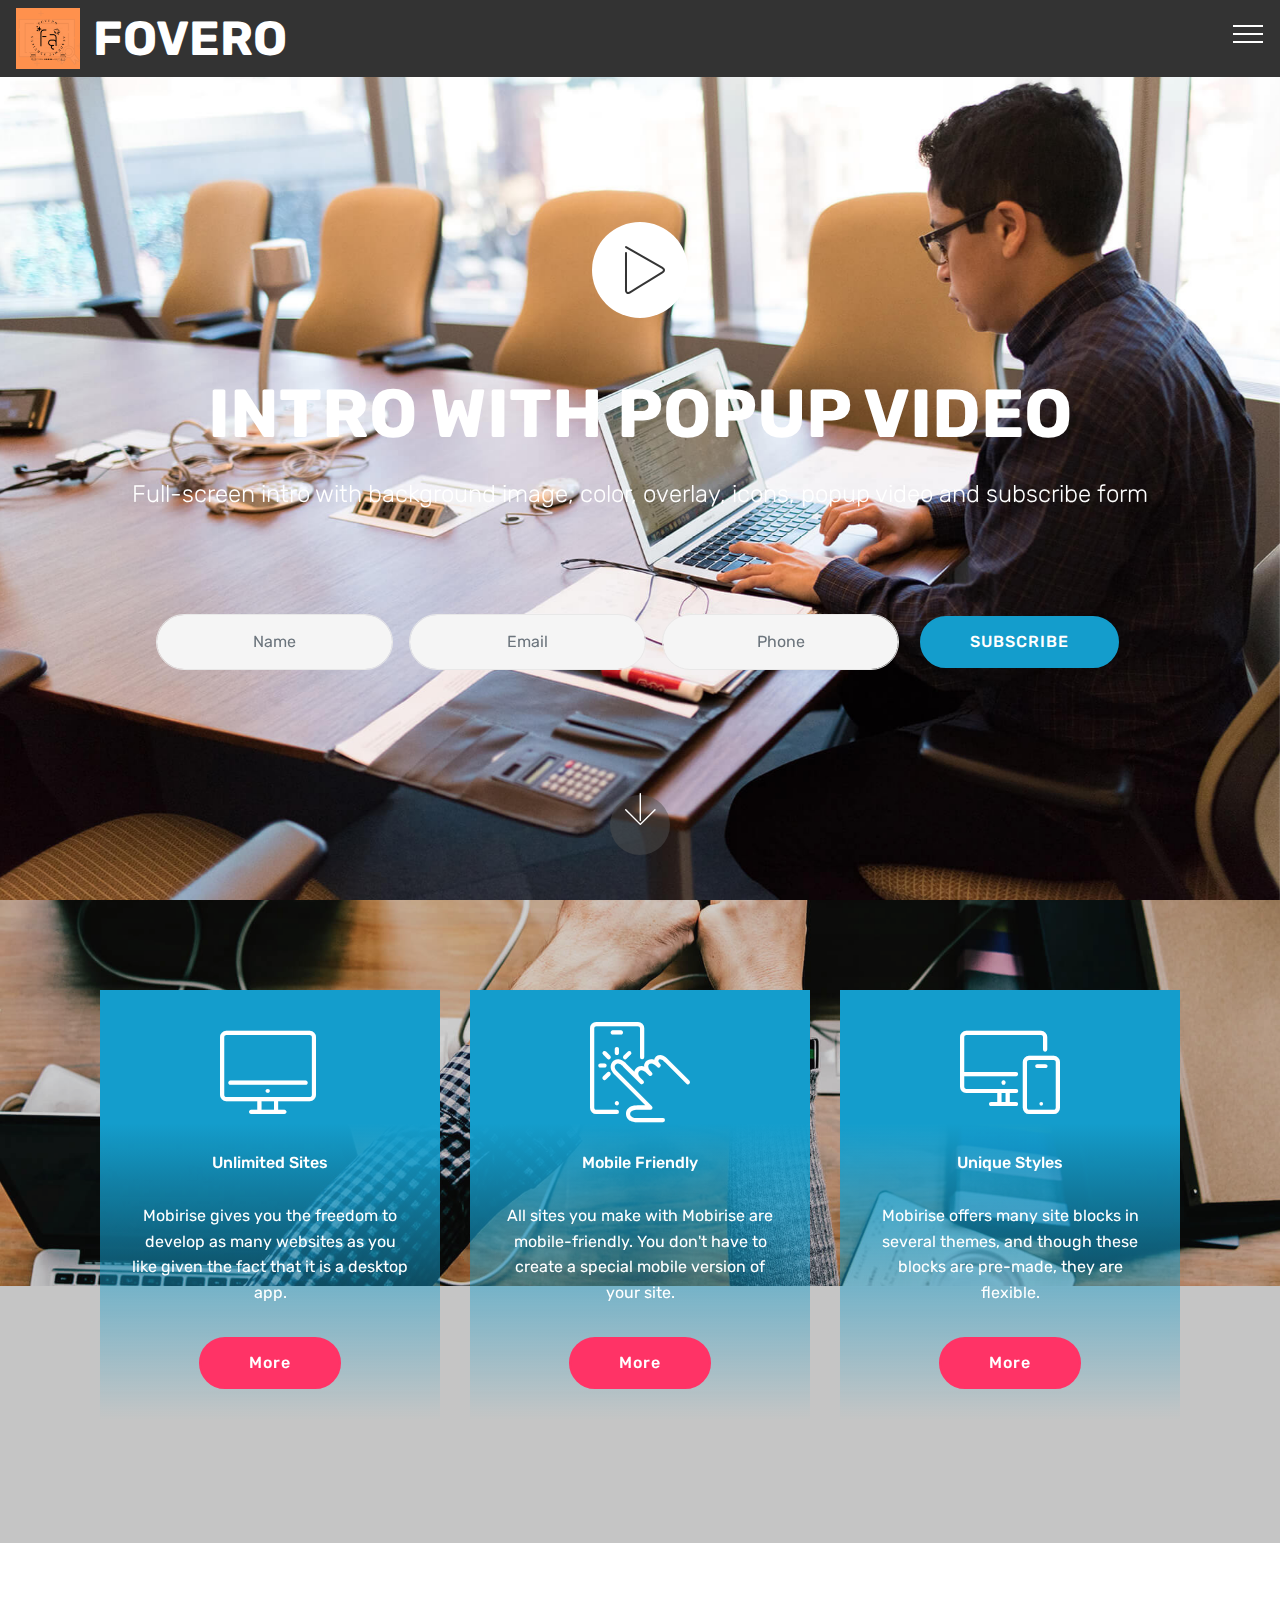
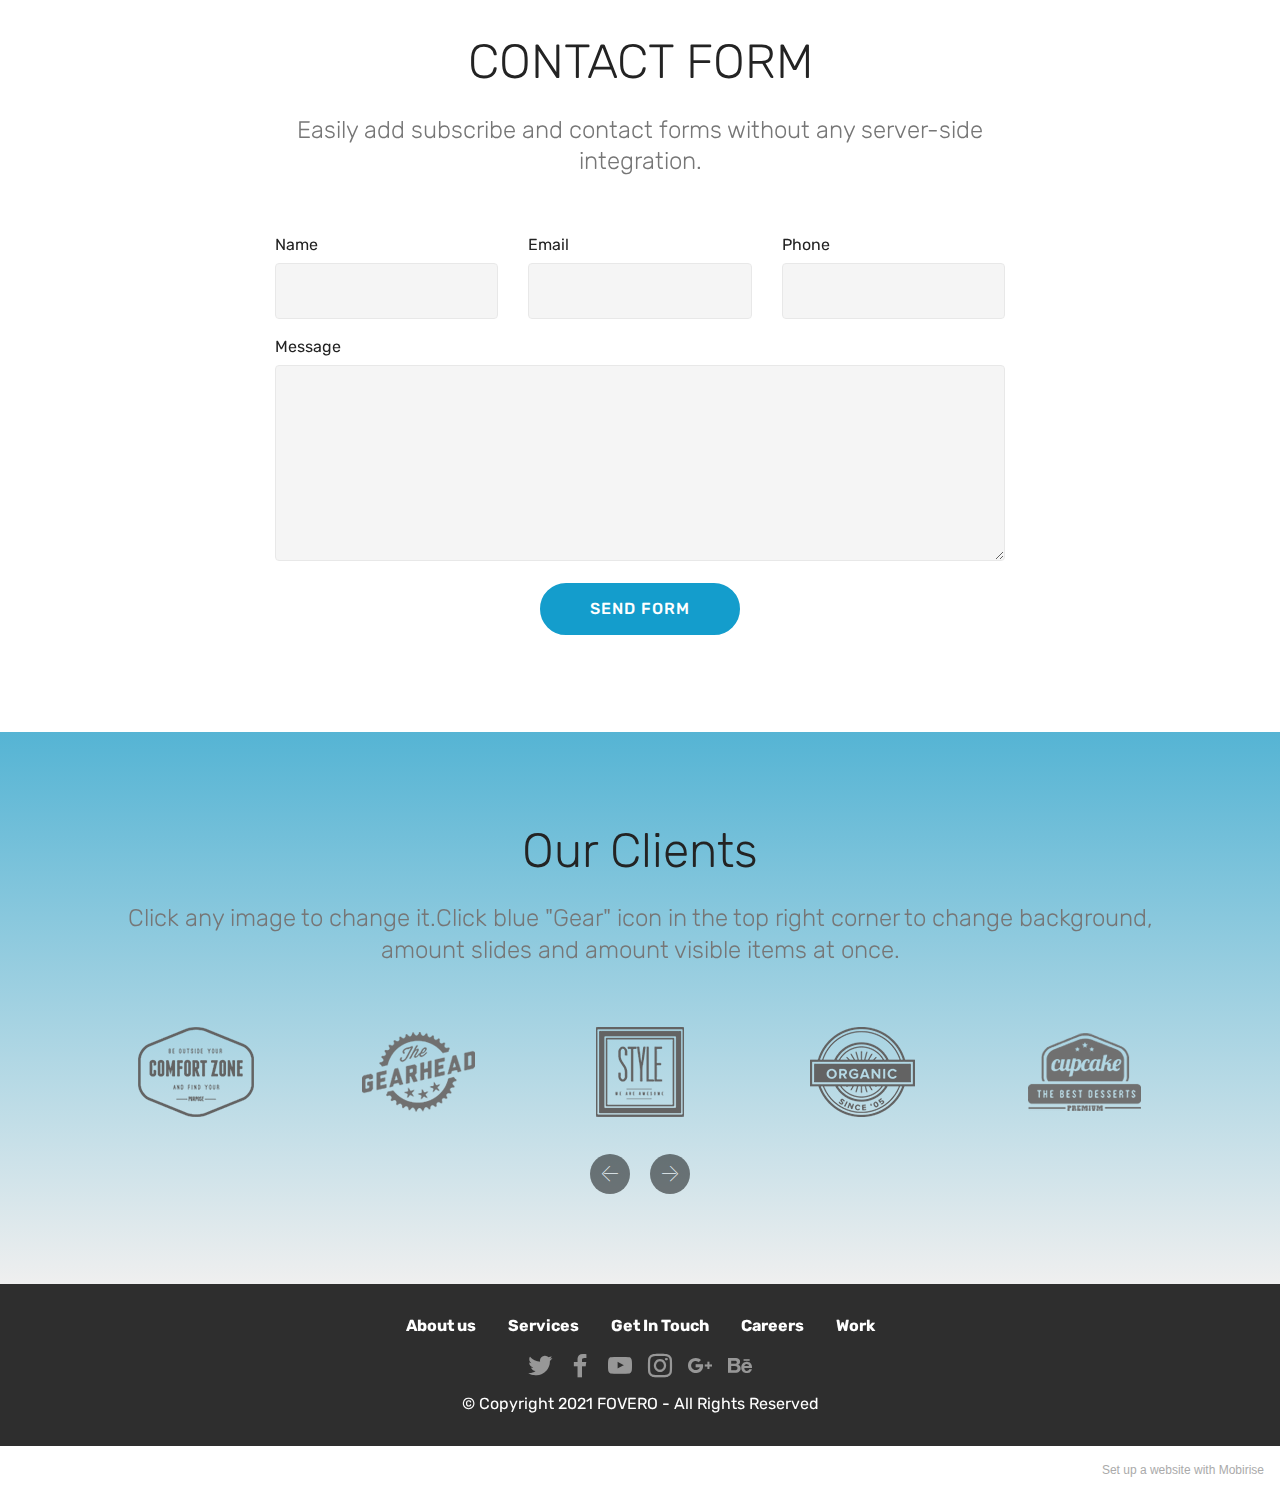
==== commit 6b002aad: "create github pages" ====
--- a/page1.html
+++ b/page1.html
@@ -52,24 +52,19 @@
             </div>
         </div>
         <div class="collapse navbar-collapse" id="navbarSupportedContent">
-            <ul class="navbar-nav nav-dropdown" data-app-modern-menu="true"><li class="nav-item">
-                    <a class="nav-link link text-white display-4" href="index.html">
+            <ul class="navbar-nav nav-dropdown nav-right" data-app-modern-menu="true"><li class="nav-item">
+                    <a class="nav-link link text-white text-primary display-4" href="index.html#top">
                         <span class="mbri-home mbr-iconfont mbr-iconfont-btn"></span>
                         Services
                     </a>
                 </li>
                 <li class="nav-item">
-                    <a class="nav-link link text-white display-4" href="#top">
+                    <a class="nav-link link text-white text-primary display-4" href="page1.html#top">
                         <span class="mbri-search mbr-iconfont mbr-iconfont-btn"></span>
                         About Us
                     </a>
                 </li></ul>
-            <div class="navbar-buttons mbr-section-btn">
-                <a class="btn btn-sm btn-primary display-4" href="https://mobirise.com">
-                    <span class="mbri-save mbr-iconfont mbr-iconfont-btn "></span>
-                    Try It Now!
-                </a>
-            </div>
+            
         </div>
     </nav>
 </section>
@@ -100,7 +95,7 @@
                 </div>
 
                 <form class="form-inline" action="https://mobirise.eu/" method="post" data-form-title="Mobirise Form">
-                    <input type="hidden" value="eRTT5lL+KS7j+IxpWlx6i//y8ORiAkQ9LmidI/5Sx6xkfhIDrjpSJiAZeFlljllAndSexQqhwToSU6Xwt6XE3cvXqV9BMJOxq1lUsDuPBnIW7+Q1lJ/7Zdvy3K9DIMgg" data-form-email="true">
+                    <input type="hidden" value="4hZrelVOcL0kdin6Qt7kI4CtziFc+ly0NaK1zD3EoUeVberI3DcxI0KKeoNFzyRHf7bAumBGt8apewQzeudo2HJlz9cCJYqK8+DkHUTZRwi38CZf3fAnSifEPathoT69" data-form-email="true">
                     <div class="form-group">
                         <input type="text" class="form-control input-sm input-inverse" name="name" required="" data-form-field="Name" placeholder="Name" id="name-header13-3">
                     </div>
@@ -237,7 +232,7 @@
                         Thanks for filling out the form!
                     </div>
             
-                    <form class="mbr-form" action="https://mobirise.eu/" method="post" data-form-title="Mobirise Form"><input type="hidden" name="email" data-form-email="true" value="PCs3IxPAFLkKi8PGnDvGKsmo4PEe+CM0sZxFoYB54k511U6OTu9mCBRj+riLh9+Q/ldybeb1OrD71lNeW0p4+r71WjTHlvpxwL0dgWnmhMED/u3Ec/XRfTf2YKi1DI7R">
+                    <form class="mbr-form" action="https://mobirise.eu/" method="post" data-form-title="Mobirise Form"><input type="hidden" name="email" data-form-email="true" value="d0iluTq7pHfwXXHC3gnvJZ7DbbsXEs2WNuSz+I7DKd6r47td/HNPBNf2+7/jbqusW9BGkGrdMPio1ngkpE5OQAL7DQf6K0GkKWVycikqW86b8Wc1XLmudrqng/9VcXLK">
                         <div class="row row-sm-offset">
                             <div class="col-md-4 multi-horizontal" data-for="name">
                                 <div class="form-group">
@@ -420,7 +415,7 @@
             </div>
         </div>
     </div>
-</section><section style="background-color: #fff; font-family: -apple-system, BlinkMacSystemFont, 'Segoe UI', 'Roboto', 'Helvetica Neue', Arial, sans-serif; color:#aaa; font-size:12px; padding: 0; align-items: center; display: flex;"><a href="https://mobirise.site/n" style="flex: 1 1; height: 3rem; padding-left: 1rem;"></a><p style="flex: 0 0 auto; margin:0; padding-right:1rem;"><a href="https://mobirise.site/c" style="color:#aaa;">The</a> website was made with Mobirise</p></section><script src="assets/web/assets/jquery/jquery.min.js"></script>  <script src="assets/popper/popper.min.js"></script>  <script src="assets/bootstrap/js/bootstrap.min.js"></script>  <script src="assets/tether/tether.min.js"></script>  <script src="assets/smoothscroll/smooth-scroll.js"></script>  <script src="assets/dropdown/js/nav-dropdown.js"></script>  <script src="assets/dropdown/js/navbar-dropdown.js"></script>  <script src="assets/touchswipe/jquery.touch-swipe.min.js"></script>  <script src="assets/playervimeo/vimeo_player.js"></script>  <script src="assets/parallax/jarallax.min.js"></script>  <script src="assets/bootstrapcarouselswipe/bootstrap-carousel-swipe.js"></script>  <script src="assets/mbr-clients-slider/mbr-clients-slider.js"></script>  <script src="assets/theme/js/script.js"></script>  <script src="assets/formoid/formoid.min.js"></script>  
+</section><section style="background-color: #fff; font-family: -apple-system, BlinkMacSystemFont, 'Segoe UI', 'Roboto', 'Helvetica Neue', Arial, sans-serif; color:#aaa; font-size:12px; padding: 0; align-items: center; display: flex;"><a href="https://mobirise.site/a" style="flex: 1 1; height: 3rem; padding-left: 1rem;"></a><p style="flex: 0 0 auto; margin:0; padding-right:1rem;">Set up a website with <a href="https://mobirise.site/z" style="color:#aaa;">Mobirise</a></p></section><script src="assets/web/assets/jquery/jquery.min.js"></script>  <script src="assets/popper/popper.min.js"></script>  <script src="assets/bootstrap/js/bootstrap.min.js"></script>  <script src="assets/tether/tether.min.js"></script>  <script src="assets/smoothscroll/smooth-scroll.js"></script>  <script src="assets/dropdown/js/nav-dropdown.js"></script>  <script src="assets/dropdown/js/navbar-dropdown.js"></script>  <script src="assets/touchswipe/jquery.touch-swipe.min.js"></script>  <script src="assets/playervimeo/vimeo_player.js"></script>  <script src="assets/parallax/jarallax.min.js"></script>  <script src="assets/bootstrapcarouselswipe/bootstrap-carousel-swipe.js"></script>  <script src="assets/mbr-clients-slider/mbr-clients-slider.js"></script>  <script src="assets/theme/js/script.js"></script>  <script src="assets/formoid/formoid.min.js"></script>  
   
   
 </body>
--- a/assets/mobirise/css/mbr-additional.css
+++ b/assets/mobirise/css/mbr-additional.css
@@ -910,6 +910,10 @@
 .cid-snRO0mropA .collapsed .navbar-collapse.collapsing .navbar-nav .nav-item,
 .cid-snRO0mropA .collapsed .navbar-collapse.show .navbar-nav .nav-item {
   clear: both;
+}
+.cid-snRO0mropA .collapsed .navbar-collapse.collapsing .navbar-nav .nav-item:last-child,
+.cid-snRO0mropA .collapsed .navbar-collapse.show .navbar-nav .nav-item:last-child {
+  margin-bottom: 1rem;
 }
 .cid-snRO0mropA .collapsed .navbar-collapse.collapsing .navbar-buttons,
 .cid-snRO0mropA .collapsed .navbar-collapse.show .navbar-buttons {
@@ -1005,6 +1009,10 @@
   .cid-snRO0mropA .navbar-collapse.show .navbar-nav .nav-item {
     clear: both;
   }
+  .cid-snRO0mropA .navbar-collapse.collapsing .navbar-nav .nav-item:last-child,
+  .cid-snRO0mropA .navbar-collapse.show .navbar-nav .nav-item:last-child {
+    margin-bottom: 1rem;
+  }
   .cid-snRO0mropA .navbar-collapse.collapsing .navbar-buttons,
   .cid-snRO0mropA .navbar-collapse.show .navbar-buttons {
     text-align: center;
@@ -1693,6 +1701,10 @@
 .cid-snRO0mropA .collapsed .navbar-collapse.show .navbar-nav .nav-item {
   clear: both;
 }
+.cid-snRO0mropA .collapsed .navbar-collapse.collapsing .navbar-nav .nav-item:last-child,
+.cid-snRO0mropA .collapsed .navbar-collapse.show .navbar-nav .nav-item:last-child {
+  margin-bottom: 1rem;
+}
 .cid-snRO0mropA .collapsed .navbar-collapse.collapsing .navbar-buttons,
 .cid-snRO0mropA .collapsed .navbar-collapse.show .navbar-buttons {
   text-align: center;
@@ -1787,6 +1799,10 @@
   .cid-snRO0mropA .navbar-collapse.show .navbar-nav .nav-item {
     clear: both;
   }
+  .cid-snRO0mropA .navbar-collapse.collapsing .navbar-nav .nav-item:last-child,
+  .cid-snRO0mropA .navbar-collapse.show .navbar-nav .nav-item:last-child {
+    margin-bottom: 1rem;
+  }
   .cid-snRO0mropA .navbar-collapse.collapsing .navbar-buttons,
   .cid-snRO0mropA .navbar-collapse.show .navbar-buttons {
     text-align: center;
--- a/assets/mobirise/css/mbr-additional.css
+++ b/assets/mobirise/css/mbr-additional.css
@@ -910,6 +910,10 @@
 .cid-snRO0mropA .collapsed .navbar-collapse.collapsing .navbar-nav .nav-item,
 .cid-snRO0mropA .collapsed .navbar-collapse.show .navbar-nav .nav-item {
   clear: both;
+}
+.cid-snRO0mropA .collapsed .navbar-collapse.collapsing .navbar-nav .nav-item:last-child,
+.cid-snRO0mropA .collapsed .navbar-collapse.show .navbar-nav .nav-item:last-child {
+  margin-bottom: 1rem;
 }
 .cid-snRO0mropA .collapsed .navbar-collapse.collapsing .navbar-buttons,
 .cid-snRO0mropA .collapsed .navbar-collapse.show .navbar-buttons {
@@ -1005,6 +1009,10 @@
   .cid-snRO0mropA .navbar-collapse.show .navbar-nav .nav-item {
     clear: both;
   }
+  .cid-snRO0mropA .navbar-collapse.collapsing .navbar-nav .nav-item:last-child,
+  .cid-snRO0mropA .navbar-collapse.show .navbar-nav .nav-item:last-child {
+    margin-bottom: 1rem;
+  }
   .cid-snRO0mropA .navbar-collapse.collapsing .navbar-buttons,
   .cid-snRO0mropA .navbar-collapse.show .navbar-buttons {
     text-align: center;
@@ -1693,6 +1701,10 @@
 .cid-snRO0mropA .collapsed .navbar-collapse.show .navbar-nav .nav-item {
   clear: both;
 }
+.cid-snRO0mropA .collapsed .navbar-collapse.collapsing .navbar-nav .nav-item:last-child,
+.cid-snRO0mropA .collapsed .navbar-collapse.show .navbar-nav .nav-item:last-child {
+  margin-bottom: 1rem;
+}
 .cid-snRO0mropA .collapsed .navbar-collapse.collapsing .navbar-buttons,
 .cid-snRO0mropA .collapsed .navbar-collapse.show .navbar-buttons {
   text-align: center;
@@ -1787,6 +1799,10 @@
   .cid-snRO0mropA .navbar-collapse.show .navbar-nav .nav-item {
     clear: both;
   }
+  .cid-snRO0mropA .navbar-collapse.collapsing .navbar-nav .nav-item:last-child,
+  .cid-snRO0mropA .navbar-collapse.show .navbar-nav .nav-item:last-child {
+    margin-bottom: 1rem;
+  }
   .cid-snRO0mropA .navbar-collapse.collapsing .navbar-buttons,
   .cid-snRO0mropA .navbar-collapse.show .navbar-buttons {
     text-align: center;
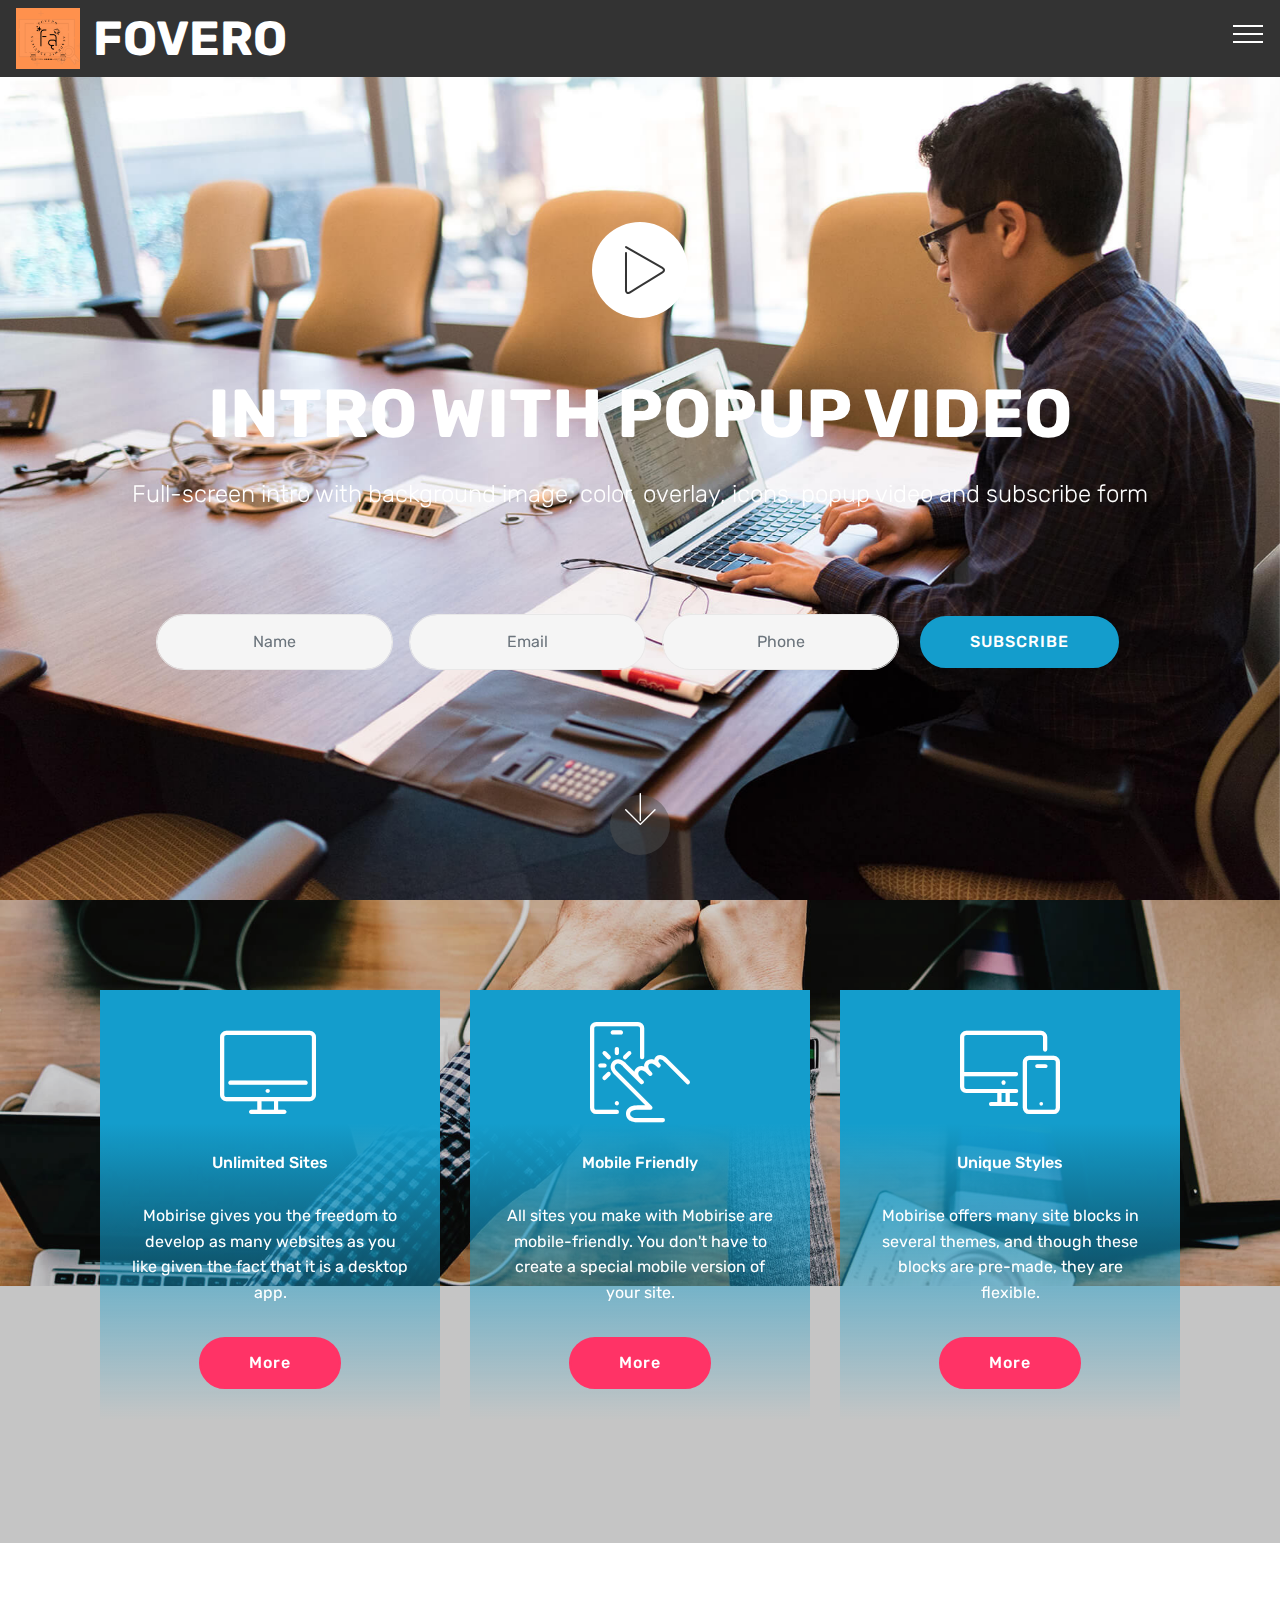
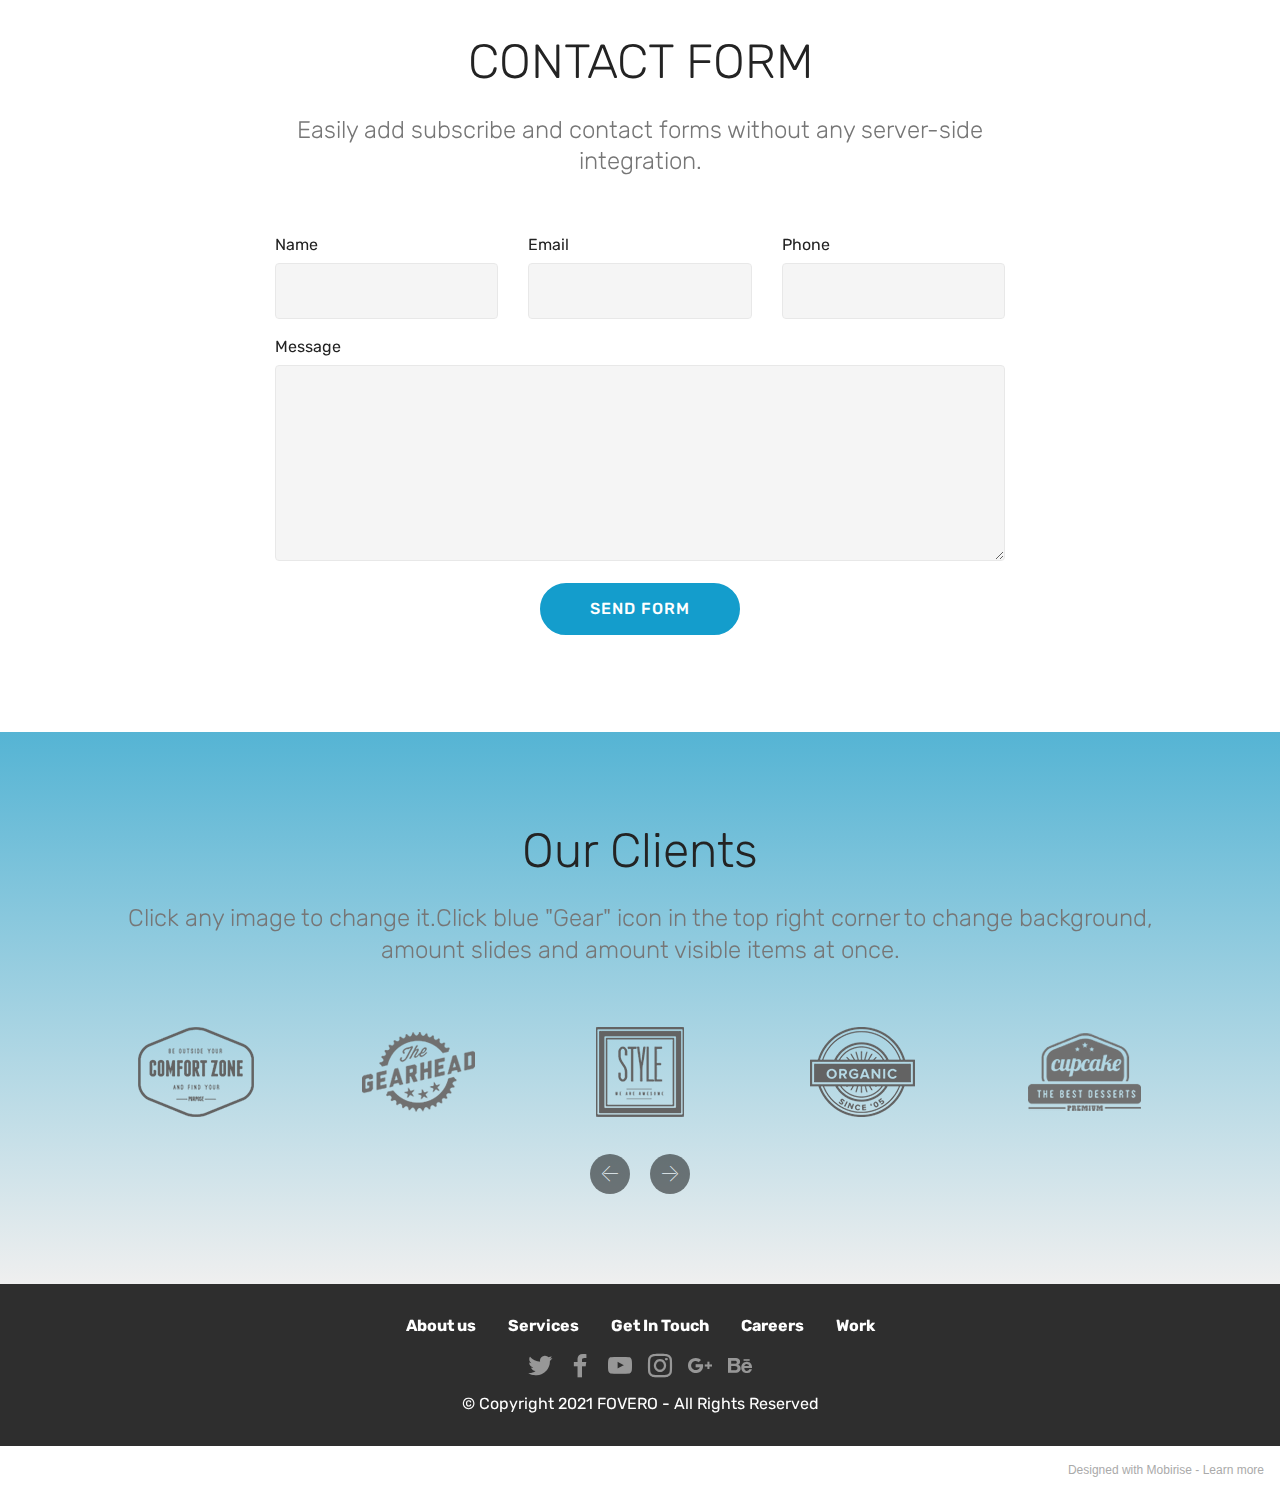
==== commit 5eb30bad: "create github pages" ====
--- a/page1.html
+++ b/page1.html
@@ -53,13 +53,13 @@
         </div>
         <div class="collapse navbar-collapse" id="navbarSupportedContent">
             <ul class="navbar-nav nav-dropdown nav-right" data-app-modern-menu="true"><li class="nav-item">
-                    <a class="nav-link link text-white text-primary display-4" href="index.html#top">
+                    <a class="nav-link link text-white text-primary display-4" href="https://sarvshresth.github.io/index.html">
                         <span class="mbri-home mbr-iconfont mbr-iconfont-btn"></span>
                         Services
                     </a>
                 </li>
                 <li class="nav-item">
-                    <a class="nav-link link text-white text-primary display-4" href="page1.html#top">
+                    <a class="nav-link link text-white text-primary display-4" href="https://sarvshresth.github.io/page1.html">
                         <span class="mbri-search mbr-iconfont mbr-iconfont-btn"></span>
                         About Us
                     </a>
@@ -95,7 +95,7 @@
                 </div>
 
                 <form class="form-inline" action="https://mobirise.eu/" method="post" data-form-title="Mobirise Form">
-                    <input type="hidden" value="4hZrelVOcL0kdin6Qt7kI4CtziFc+ly0NaK1zD3EoUeVberI3DcxI0KKeoNFzyRHf7bAumBGt8apewQzeudo2HJlz9cCJYqK8+DkHUTZRwi38CZf3fAnSifEPathoT69" data-form-email="true">
+                    <input type="hidden" value="Hj2L8fnfTQ6AdwratzP08FOF/mBSlzCQHiRJpCcvuFa8Y3n3KLzveERVnHnxgHavce5veE98Z2S1yTWH3HFjL7/eOHhfp88ZiROnQwfBjb4EoFqJo9s00gz3ttvudVsq" data-form-email="true">
                     <div class="form-group">
                         <input type="text" class="form-control input-sm input-inverse" name="name" required="" data-form-field="Name" placeholder="Name" id="name-header13-3">
                     </div>
@@ -232,7 +232,7 @@
                         Thanks for filling out the form!
                     </div>
             
-                    <form class="mbr-form" action="https://mobirise.eu/" method="post" data-form-title="Mobirise Form"><input type="hidden" name="email" data-form-email="true" value="d0iluTq7pHfwXXHC3gnvJZ7DbbsXEs2WNuSz+I7DKd6r47td/HNPBNf2+7/jbqusW9BGkGrdMPio1ngkpE5OQAL7DQf6K0GkKWVycikqW86b8Wc1XLmudrqng/9VcXLK">
+                    <form class="mbr-form" action="https://mobirise.eu/" method="post" data-form-title="Mobirise Form"><input type="hidden" name="email" data-form-email="true" value="4ef+dFwbZzd7EUs7SLUEqWFawr0f0ZYOSt/3QYdtPPFLTYNsIBs428lcc24us2pldPhp3gfz2aQbeMRbZbbvejA0Xm9LfTrpHI3FAwpBKmorTZvMr52fRiZZcGYO0F7t">
                         <div class="row row-sm-offset">
                             <div class="col-md-4 multi-horizontal" data-for="name">
                                 <div class="form-group">
@@ -415,7 +415,7 @@
             </div>
         </div>
     </div>
-</section><section style="background-color: #fff; font-family: -apple-system, BlinkMacSystemFont, 'Segoe UI', 'Roboto', 'Helvetica Neue', Arial, sans-serif; color:#aaa; font-size:12px; padding: 0; align-items: center; display: flex;"><a href="https://mobirise.site/a" style="flex: 1 1; height: 3rem; padding-left: 1rem;"></a><p style="flex: 0 0 auto; margin:0; padding-right:1rem;">Set up a website with <a href="https://mobirise.site/z" style="color:#aaa;">Mobirise</a></p></section><script src="assets/web/assets/jquery/jquery.min.js"></script>  <script src="assets/popper/popper.min.js"></script>  <script src="assets/bootstrap/js/bootstrap.min.js"></script>  <script src="assets/tether/tether.min.js"></script>  <script src="assets/smoothscroll/smooth-scroll.js"></script>  <script src="assets/dropdown/js/nav-dropdown.js"></script>  <script src="assets/dropdown/js/navbar-dropdown.js"></script>  <script src="assets/touchswipe/jquery.touch-swipe.min.js"></script>  <script src="assets/playervimeo/vimeo_player.js"></script>  <script src="assets/parallax/jarallax.min.js"></script>  <script src="assets/bootstrapcarouselswipe/bootstrap-carousel-swipe.js"></script>  <script src="assets/mbr-clients-slider/mbr-clients-slider.js"></script>  <script src="assets/theme/js/script.js"></script>  <script src="assets/formoid/formoid.min.js"></script>  
+</section><section style="background-color: #fff; font-family: -apple-system, BlinkMacSystemFont, 'Segoe UI', 'Roboto', 'Helvetica Neue', Arial, sans-serif; color:#aaa; font-size:12px; padding: 0; align-items: center; display: flex;"><a href="https://mobirise.site/q" style="flex: 1 1; height: 3rem; padding-left: 1rem;"></a><p style="flex: 0 0 auto; margin:0; padding-right:1rem;">Designed with Mobirise - <a href="https://mobirise.site/k" style="color:#aaa;">Learn more</a></p></section><script src="assets/web/assets/jquery/jquery.min.js"></script>  <script src="assets/popper/popper.min.js"></script>  <script src="assets/bootstrap/js/bootstrap.min.js"></script>  <script src="assets/tether/tether.min.js"></script>  <script src="assets/smoothscroll/smooth-scroll.js"></script>  <script src="assets/dropdown/js/nav-dropdown.js"></script>  <script src="assets/dropdown/js/navbar-dropdown.js"></script>  <script src="assets/touchswipe/jquery.touch-swipe.min.js"></script>  <script src="assets/playervimeo/vimeo_player.js"></script>  <script src="assets/parallax/jarallax.min.js"></script>  <script src="assets/bootstrapcarouselswipe/bootstrap-carousel-swipe.js"></script>  <script src="assets/mbr-clients-slider/mbr-clients-slider.js"></script>  <script src="assets/theme/js/script.js"></script>  <script src="assets/formoid/formoid.min.js"></script>  
   
   
 </body>
